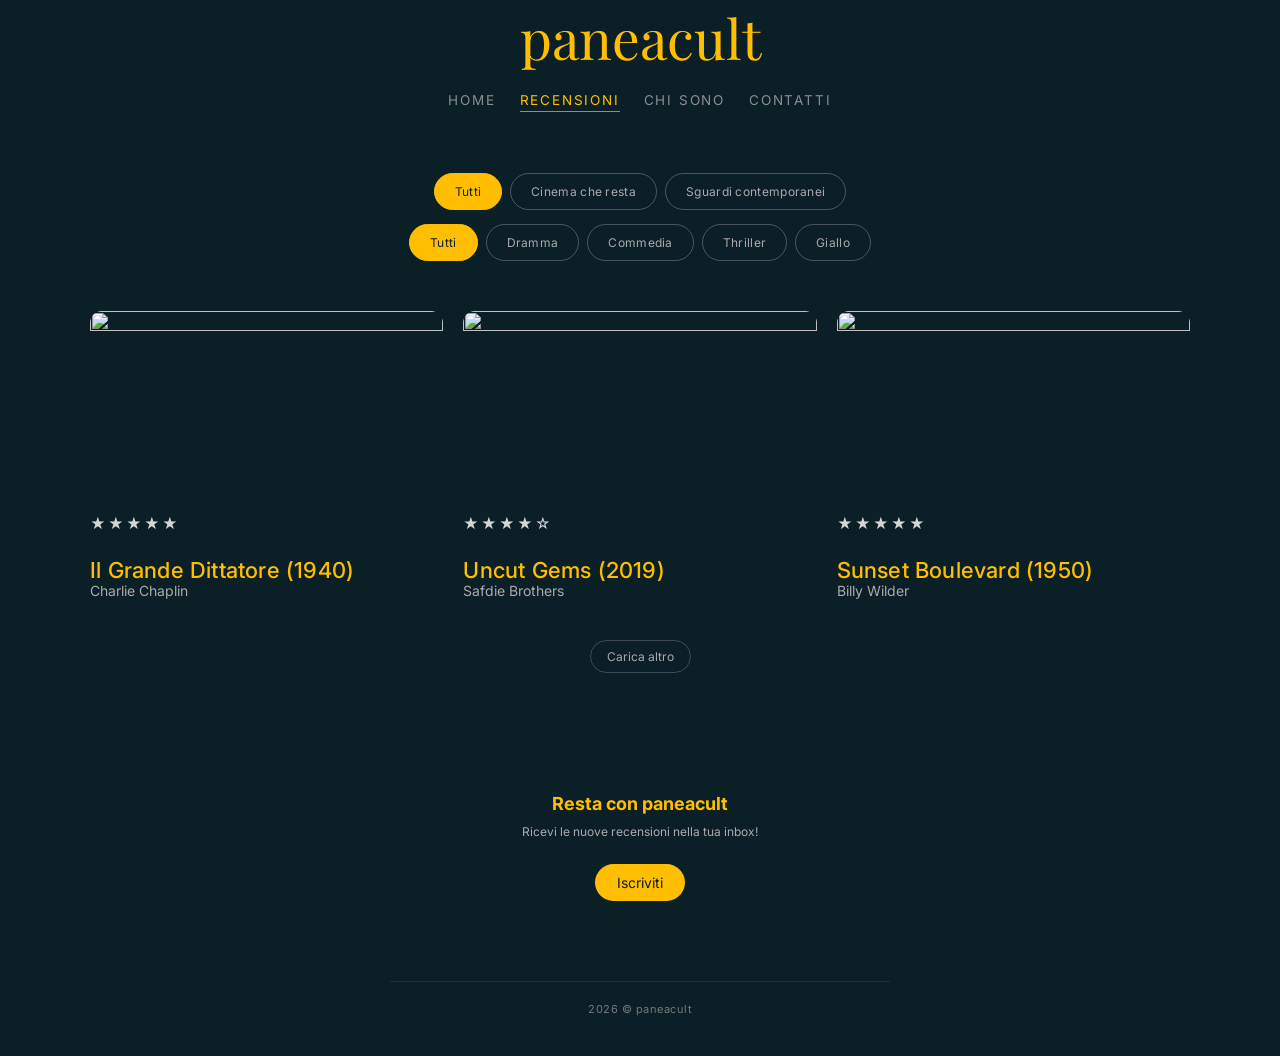
==== archivio.html @ aadb5243 "Refactor filter buttons in archivio.html" ====
<!DOCTYPE html>
<html lang="it">
<head>
<meta charset="UTF-8">
<meta name="viewport" content="width=device-width, initial-scale=1.0">

<title>paneacult</title>

<link rel="stylesheet" href="style.css">

<link rel="stylesheet" href="https://cdnjs.cloudflare.com/ajax/libs/font-awesome/6.5.0/css/all.min.css">
<link href="https://fonts.googleapis.com/css2?family=Playfair+Display:wght@400;600&family=Inter:wght@300;400&display=swap" rel="stylesheet">

</head>

<body class="home">
<header class="site-header">
  <a href="index.html" class="logo">paneacult</a>

  <nav class="menu">
    <a href="index.html">Home</a>
    <a href="archivio.html" class="active">Recensioni</a>
    <a href="featured.html">Chi sono</a>
    <a href="contatti.html">Contatti</a>
  </nav>
</header>

<!-- FILTRI -->
<div class="filtri">

  <!-- CATEGORIA -->
  <div class="filtri-buttons">
<button class="filtro filtro-categoria attivo" data-filter="tutti">Tutti</button>
<button class="filtro filtro-categoria" data-filter="cinema-che-resta">Cinema che resta</button>
<button class="filtro filtro-categoria" data-filter="sguardi-contemporanei">Sguardi contemporanei</button>
  </div>

  <!-- GENERE -->
  <div class="filtri-buttons">
<button class="filtro filtro-genere attivo" data-genere="tutti">Tutti</button>
<button class="filtro filtro-genere" data-genere="dramma">Dramma</button>
<button class="filtro filtro-genere" data-genere="commedia">Commedia</button>
<button class="filtro filtro-genere" data-genere="thriller">Thriller</button>
<button class="filtro filtro-genere" data-genere="giallo">Giallo</button>
  </div>

</div>

<!-- GRID -->
<section class="section">
  <div class="archivio-grid">

    <!-- IL GRANDE DITTATORE -->
    <a href="dittatore.html"
       class="card"
       data-categoria="cinema-che-resta"
       data-genere="commedia dramma">

      <img src="img/dittatore.png">

      <div class="rating">★★★★★</div>

      <div class="card-info">
        <h3>Il Grande Dittatore (1940)</h3>
        <p>Charlie Chaplin</p>
      </div>

    </a>

    <!-- UNCUT GEMS -->
    <a href="uncut.html"
       class="card"
       data-categoria="sguardi-contemporanei"
       data-genere="dramma thriller">

      <img src="img/uncut.png">

      <div class="rating">★★★★☆</div>

      <div class="card-info">
        <h3>Uncut Gems (2019)</h3>
        <p>Safdie Brothers</p>
      </div>

    </a>

    <!-- SUNSET BOULEVARD -->
    <a href="tramonto.html"
       class="card"
       data-categoria="cinema-che-resta"
       data-genere="dramma giallo">

      <img src="img/viale-del-tramonto.jpg">

      <div class="rating">★★★★★</div>

      <div class="card-info">
        <h3>Sunset Boulevard (1950)</h3>
        <p>Billy Wilder</p>
      </div>

    </a>

  </div>
</section>

<div class="load-more">
  <button id="loadMoreBtn">Carica altro</button>
</div>

<div class="container">
  <section class="newsletter">
    <div class="newsletter-inner">
      <h2>Resta con paneacult</h2>
      <p>Ricevi le nuove recensioni nella tua inbox!</p>
      <a href="#" class="newsletter-btn">Iscriviti</a>
    </div>
  </section>
</div>

<footer>
  2026 © paneacult
</footer>

<script src="script.js"></script>

</body>
</html>
---- style.css ----
html {
overflow-y: scroll;
}

/* ===== RESET ===== */

*,
*::before,
*::after {
  box-sizing: border-box;
  margin: 0;
  padding: 0;
}

/* Migliora rendering base */
html {
  -webkit-font-smoothing: antialiased;
  -moz-osx-font-smoothing: grayscale;
}

/* Evita comportamenti strani delle immagini */
img {
  max-width: 100%;
  display: block;
}

/* Rimuove stile liste */
ul, ol {
  list-style: none;
}

/* Rimuove stile bottoni */
button {
  background: none;
  border: none;
  font: inherit;
  cursor: pointer;
}


/* ===== VAR ===== */
:root {
--bg: #0b1f26;
--gold: #ffbf00;
--text: #eaeaea;
--muted: #aaa;
}

/* ===== BASE ===== */
body {
font-family: 'Inter', sans-serif;
background: var(--bg);
color: var(--text);
}

/* ===== LINK ===== */
a {
text-decoration: none;
color: var(--text);
}
a:hover {
color: var(--gold);
}

/* ===== HEADER ===== */

.site-header {
position: relative;
z-index: 10;
padding-bottom: 15px;
}

.menu {
flex-wrap: wrap;
}

.logo {
font-family: 'Playfair Display', serif;
font-size: 55px;
color: var(--gold);
display: block;
text-align: center;
margin: 0 auto 18px;
}

.menu {
display: flex;
justify-content: center;
gap: 24px;
margin-bottom: 20px;
}

.menu a {
font-size: 12px;
letter-spacing: 1.5px;
color: var(--muted);
text-transform: uppercase;
position: relative;
opacity: 0.8;
}

.menu a.active {
color: var(--gold);
opacity: 1;
}

.menu a.active::after {
content: "";
position: absolute;
height: 1px;
width: 100%;
background: var(--gold);
bottom: -4px;
left: 0;
opacity: 0.7;
}
.menu a:hover {
color: var(--gold);
}

.menu a:hover::after {
content: "";
position: absolute;
height: 1px;
width: 100%;
background: var(--gold);
bottom: -4px;
left: 0;
opacity: 0.7;
}

.menu a::after {
content: "";
position: absolute;
height: 1px;
width: 0;
background: var(--gold);
bottom: -4px;
left: 0;
transition: 0.3s;
}

.social {
display: flex;
justify-content: center;
gap: 16px;
margin: 15px 0;
}
.social a:hover {
color: var(--gold);
transform: translateY(-2px);
}
.section {
  margin-top: 40px;
  margin-bottom: 40px;
}

.hero {
position: relative;
text-align: center;
margin: 40px auto 30px;
max-width: 600px;
margin-bottom: 40px;
z-index: 1;
}

.hero h1 {
position: relative;
z-index: 2;
font-size: clamp(20px, 4vw, 26px);
line-height: 1.6;
letter-spacing: 0.3px;
font-weight: 300;
}
.hero::before {
content: "";
position: absolute;
width: 320px;
height: 320px;
border-radius: 50%;
background: radial-gradient(
circle,
rgba(255,191,0,0.12) 0%,
transparent 70%
);
top: 50%;
left: 50%;
transform: translate(-50%, -50%);
z-index: 0;
}
/* ===== GRID ===== */
.grid {
display: grid;
gap: 40px;
margin-top: 20px;
}

/* ===== FILTRI ===== */
.filtri {
display: flex;
flex-direction: column;
align-items: center;
gap: 14px;
margin: 30px 0;
}

.filtri-buttons {
display: flex;
flex-wrap: wrap;
gap: 8px;
justify-content: center;
max-width: 600px;
}

.filtro {
padding: 9px 18px;
font-size: 12px;
border-radius: 999px;
background: transparent;
color: #aaa;
border: 1px solid rgba(255,255,255,0.25);
transition: all 0.2s ease;
letter-spacing: 0.3px;
}

.filtro.attivo {
background: var(--gold);
color: #0b1f26;
border-color: var(--gold);
}

.filtro:not(.attivo):hover {
border-color: var(--gold);
color: var(--gold);
background: rgba(255,191,0,0.1);
}

/* ===== CARD ===== */
.card {
overflow: hidden;
display: flex;
flex-direction: column;
}
.card img {
display: block;
}

/* hover */

.card:hover img {
transform: scale(1.03);
}

.card:hover .card-info h3 {
opacity: 0.85;
transform: translateY(-2px);
transition: 0.2s ease;
}

.card:hover p {
color: #ccc;
}

/* ===== CARD TEXT ===== */
.card-info {
text-align: left;
margin-top: 6px;
font-size: 18px;
}

.card-info p {
font-size: 12px;
color: #aaa;
line-height: 1.2;
}

/* TITOLI FILM */
.card-info h3 {
color: var(--gold) !important;
font-size: 16px;
font-weight: 500;
letter-spacing: 0.2px;
transition: 0.2s ease;
}

/* ===== LAYOUT ===== */
.container {
max-width: 1100px;
margin: 0 auto;
padding: 0 20px;
}

.home-grid {
display: grid;
grid-template-columns: 1fr;
gap: 60px;
}

.archivio-grid {
display: grid;
gap: 20px;
max-width: 1100px;
margin: 0 auto;
margin-top: 50px;
grid-template-columns: 1fr;
}

.archivio-grid h3 {
font-weight: 500;
color: var(--gold);
margin-top: 10px;
}

.archivio-grid p {
font-size: 14px;
color: #aaa;
}
.archivio-grid .card img {
width: 100%;
aspect-ratio: 1 / 1;
object-fit: cover;
border-radius: 10px;
}
.archivio-grid .rating {
margin-top: 4px;
margin-bottom: 2px;
}

.archivio-grid .card-info {
margin-top: 2px;
}

.contact-container::before {
content: "";
display: block;
width: 40px;
height: 1px;
background: var(--gold);
margin: 0 auto 20px;
opacity: 0.6;
}


.contact-intro {
font-family: 'Playfair Display', serif;
font-size: 22px;
color: var(--gold);
margin-bottom: 10px;
letter-spacing: 0.5px;
}

.contact-sub {
font-size: 18px;
color: #aaa;
margin-bottom: 20px;
}

.contact-email {
display: inline-block;
margin: 25px 0;
font-size: 16px;
color: var(--gold);
border-bottom: 1px solid rgba(255,191,0,0.4);
padding-bottom: 2px;
transition: 0.2s ease;
}

.contact-email:hover {
border-color: var(--gold);
}

.contact-mail::after {
content: "";
position: absolute;
left: 0;
bottom: -2px;
width: 0;
height: 1px;
background: var(--gold);
transition: width 0.3s ease;
}

.contact-mail:hover::after {
width: 100%;
}

.contact-extra {
margin-top: 20px;
font-size: 18px;
color: #777;
}
.contact-extra a {
color: var(--gold);
text-decoration: none;
border-bottom: 1px solid rgba(255,191,0,0.3);
transition: 0.2s ease;
}

.contact-extra a:hover {
border-color: var(--gold);
}
.contact-container {
margin: 160px auto 60px;
text-align: center;
}

/* ===== NEWSLETTER ===== */

.newsletter {
margin: 100px auto 80px;
padding: 0 20px;
text-align: center;
}

.newsletter-inner {
max-width: 420px;
margin: 0 auto;
display: flex;
flex-direction: column;
align-items: center;
}

.newsletter h2 {
color: var(--gold);
font-size: 18px;
margin-bottom: 10px;
}

.newsletter p {
font-size: 12px;
color: #aaa;
margin-bottom: 25px;
}

.newsletter-btn {
display: inline-block;
padding: 10px 22px;
border-radius: 24px;
background: var(--gold);
color: #0b1f26;
font-size: 14px;
}

/* link archivio */
.newsletter-link {
margin-top: 20px;
}

.newsletter-link a {
font-size: 13px;
color: #aaa;
}

.newsletter-link a:hover {
color: var(--gold);
}

footer {
margin: 60px auto 30px;
padding: 20px 20px 10px;
text-align: center;
font-size: 11px;
color: #777;
letter-spacing: 0.5px;
border-top: 1px solid rgba(255,255,255,0.08);
max-width: 500px;
}

.review-hero {
position: relative;
height: 300px;
overflow: hidden;
border-radius: 16px;
}

.review-hero img {
position: absolute;
width: 100%;
height: 100%;
object-fit: cover;
}

.review-container {
max-width: 1100px;
margin: 30px auto 0;
padding: 0 20px;
}

.review-container h1 {
font-family: 'Playfair Display', serif;
font-size: 28px;
color: var(--gold);
}

.review-container p {
  margin-bottom: 16px;
}
.review-container .back-archivio {
  text-align: center;
}

.meta {
  margin-top: 6px;
  margin-bottom: 4px;
  font-size: 14px; 
  color: #aaa;
}

.genere {
  margin-bottom: 10px;
 font-size: 13px; 
  font-size: 11px;
  border-radius: 999px;
  border: 1px solid rgba(255,255,255,0.2);
  color: #777;
  transition: 0.2s;
  padding: 9px 18px;
}

.genere.attivo {
  background: var(--gold);
  color: #0b1f26;
  border-color: var(--gold);
}

.genere:not(.attivo):hover {
  color: var(--gold);
  border-color: var(--gold);
}
.review-text {
max-width: 650px;
  font-size: 17px;
  line-height: 1.9;
  color: #ddd;
  }

.review-text p {
margin-bottom: 20px;
}

/* ===== HOME CINEMATICA ===== */

.home-grid .card img {
border-radius: 6px
}

.home .card img {
width: 100%;
aspect-ratio: 16 / 9;
object-fit: cover;
border-radius: 12px;
display: block;
transition: transform 0.3s ease;
}
.home .card-info {
margin-top: 12px;
}

.home .card-info h3 {
font-size: 22px;
}

.home .card-info p {
font-size: 14px;
}

.rating {
font-size: 14px;
letter-spacing: 2px;
  margin-top: 20px;
  margin-bottom: 16px;
  opacity: 0.9;
}

.firma-review {
  margin-top: 10px;
}

.back-archivio {
  text-align: center;
  margin: 25px 0 10px;
}

.back-archivio a {
  display: inline-block;
  font-size: 13px;
  color: #888;
  border-bottom: 1px solid rgba(255,255,255,0.2);
  padding-bottom: 2px;
}

.back-archivio a:hover {
color: var(--gold);
border-color: var(--gold);
}

.about {
  max-width: 1000px;
  margin: 80px auto;
  padding: 0 20px;
  align-items: center;
  gap: 60px;
}
.about-grid {
  display: grid;
  grid-template-columns: 220px 1fr;
  gap: 60px;
  max-width: 800px;
  margin: 60px auto 0;
  align-items: center;
}
.about img {
width: 100%;
max-width: 200px;
display: block;
margin: 30px auto;
border-radius: 12px;
}
  
.about-hero img {
width: 100%;
display: block;
filter: grayscale(100%); 
max-width: 220px;
aspect-ratio: 1 / 1;  
object-fit: cover;
border-radius: 50%;
margin: 0 auto;
box-shadow:
0 0 25px rgba(255,191,0,0.18),
0 0 60px rgba(255,191,0,0.08);
transition: 0.3s ease;
object-position: center top;
}
.about-hero img:hover {
filter: grayscale(0%);
box-shadow:
0 0 30px rgba(255,191,0,0.25),
0 0 80px rgba(255,191,0,0.1);
}
  
.about-container {
padding: 0 20px;
line-height: 1.9;
font-size: 16px;
margin-top: 10px;
margin-bottom: 0;
margin: 20px auto 0;
text-align: left;
max-width: 440px;
}

.about-container p {
font-size: 14px;
line-height: 1.6;
color: #aaa;
margin-bottom: 10px;
}

  
.about-container .intro {
  color: var(--gold);
  font-size: 18px;
  line-height: 1.4;
  margin-bottom: 16px;
}

/* nome */
.about-container .firma {
color: #fff;
}

.about-container .line {
  display: inline-block;
  margin-top: 4px;
}

.about-container p:last-of-type {
margin-bottom: 4px;
}
.about-grid {
display: grid;
align-items: center;
margin: 60px auto 0;
grid-template-columns: 220px 1fr;
gap: 60px;
max-width: 800px;
align-items: start;
}

.firma-manifesto {
margin: 100px auto 0;
max-width: 600px;
margin-top: 20px !important;
}

/* FIRMA centrata */
.firma-img {
display: block;
filter: brightness(0) invert(1);
width: 200px;
transform: rotate(-1deg);
margin: 6px auto 0;
margin-top: 0 !important;
  opacity: 0.8;
}

.firma-manifesto p {
font-family: 'Playfair Display', serif;
font-size: 20px;
line-height: 1.6;
margin-bottom: 20px;
}

/* firma */
.firma-manifesto span {
display: block;
font-size: 14px;
color: var(--gold);
opacity: 0.8;
letter-spacing: 1px;
}
.social-icon img {
width: 18px;
opacity: 0.8;
transition: 0.2s;
}

.social-icon img:hover {
opacity: 1;
}
.end-link {
text-align: center;
margin: 60px 0 20px;
}

.end-link a {
font-size: 13px;
color: #aaa;
border-bottom: 1px solid rgba(255,255,255,0.2);
transition: 0.2s ease;
}

.end-link a:hover {
color: var(--gold);
border-color: var(--gold);
}
/* stato iniziale nascosto */
.card.hidden {
opacity: 0;
transform: translateY(20px);
}

/* animazione quando appare */
.card.show {
opacity: 1;
transform: translateY(0);
transition: opacity 0.5s ease, transform 0.5s ease;
}
.load-more {
text-align: center;
margin: 40px 0 10px;
}

#loadMoreBtn {
background: transparent;
border: 1px solid rgba(255,255,255,0.2);
color: #aaa;
padding: 8px 16px;
font-size: 12px;
border-radius: 20px;
transition: 0.2s ease;
}

#loadMoreBtn:hover {
border-color: var(--gold);
color: var(--gold);
}

.watch {
  margin-bottom: 20px;
  font-size: 15px;
}

.watch a {
  display: inline-block;
  margin-left: 6px;
  padding: 4px 10px;
  border-radius: 12px;
  background: rgba(255,191,0,0.15);
  color: var(--gold);
  font-size: 13px;
}

/* ===== MOBILE ===== */
@media (max-width: 599px) {

/* HOME → cinematica */
.menu {
flex-wrap: wrap;
gap: 10px;
}

.menu a {
font-size: 10px;
letter-spacing: 0.8px;
white-space: nowrap;
}
.break-desktop {
  display: inline;
  }
  
.hero {
margin: 20px auto 30px;
padding: 0 24px;
}
.hero h1 {
font-size: 16px;
line-height: 1.6;
max-width: 95%;
margin: 0 auto;
}

.home-grid {
grid-template-columns: 1fr;
gap: 50px;
padding: 0 16px;
}
.archivio-grid {
padding: 0 14px;
gap: 18px;
}
.home .card {
padding-bottom: 10px;
border-bottom: 1px solid rgba(255,255,255,0.05);
}

.home .card img {
width: 100%;
height: 200px;
object-fit: cover;
border-radius: 14px;
}
.home .card-info {
margin-top: 10px;
}

.home .card-info h3 {
font-size: 20px;
line-height: 1.3;
}

.home .card-info p {
font-size: 13px;
opacity: 0.8;
}
.card-info {
margin-top: 12px;
}

.archivio-grid .card-info h3 {
font-size: 14px;
line-height: 1.3;
}

.archivio-grid .card-info p {
font-size: 11px;
}

.rating {
font-size: 13px;
letter-spacing: 1.5px;
margin-top: 6px;
margin-bottom: 4px;
}

.archivio-grid .rating {
font-size: 11px;
letter-spacing: 1px;
}
/* ARCHIVIO → griglia */
.archivio-grid {
grid-template-columns: repeat(2, 1fr);
gap: 20px;
}

.archivio-grid .card img {
aspect-ratio: 1 / 1;
object-fit: cover;
border-radius: 10px;
}

/* FILTRI */
.filtro {
padding: 4px 9px;
font-size: 10.5px;
border-radius: 999px;
}

.filtri-group {
align-items: center;
}
.newsletter {
margin-bottom: 70px;
margin-top: 80px;
margin: 120px auto 60px !important;
padding: 0 20px;
text-align: center;
}
.newsletter h2 {
font-size: 20px; 
}

.newsletter p {
font-size: 13px;
}

.newsletter-btn {
font-size: 13px;
padding: 8px 18px; 
}
.logo {
font-size: 36px;  
margin-bottom: 12px;
}
.about-grid {
grid-template-columns: 1fr;
gap: 20px;
}

.about-hero img {
max-width: 260px;
margin: 0 auto;
}

.about-container {
  max-width: 320px;
  margin: 20px auto 0;
  text-align: left;
}

.about-container p {
  font-size: 14px;
  line-height: 1.6;
  margin-bottom: 10px;
}

.about-container .intro {
  font-size: 14px;
  color: var(--gold);
  line-height: 1.4;
  margin-bottom: 16px;
}
  
/* firma più vicina */
.firma-img {
  width: 140px;
  margin-top: 12px;
}
.contact-container {
font-size: 15px; 
max-width: 320px;
margin: 60px auto 40px;
text-align: center;
}
.contact-intro {
font-size: 18px;
line-height: 1.4;
}
.about-intro .line {
display: inline-block;
margin-top: 4px;
}

.about-intro p {
color: var(--gold);  
}

.contact-sub {
font-size: 16px;
}

.contact-email {
font-size: 14px;
}

.contact-extra {
font-size: 15px;
}
.social {
display: flex;
justify-content: center;
gap: 16px;
margin-top: 16px;
}

.contact-extra {
text-align: center;
}
.contact-container::before {
margin: 0 auto 10px;
}
}

/* ===== TABLET ===== */
@media (min-width: 600px) and (max-width: 899px) {

.archivio-grid {
grid-template-columns: repeat(2, 1fr);
}

}

/* ===== DESKTOP ===== */
@media (min-width: 900px) {

.break-desktop {
    display: block;
}
.menu a {
font-size: 13.5px;   
letter-spacing: 1.8px;
}
.about-container {
max-width: 520px;
}
.filtro {
font-size: 12px;   
padding: 10px 20px;
}
  
.archivio-grid {
grid-template-columns: repeat(3, 1fr);
}

/* HOME → cinematica */
.home-grid {
grid-template-columns: 1fr;
max-width: 900px;
margin: 0 auto;
}

.home .card img {
aspect-ratio: 16 / 9;
}

.card-info h3 {
font-size: 26px;
}

.card-info p {
font-size: 15px;
}

.rating {
font-size: 15px;
}
.site-header {
display: flex;
flex-direction: column;
align-items: center;
}
.newsletter {
  margin-top: 120px;
  }
}
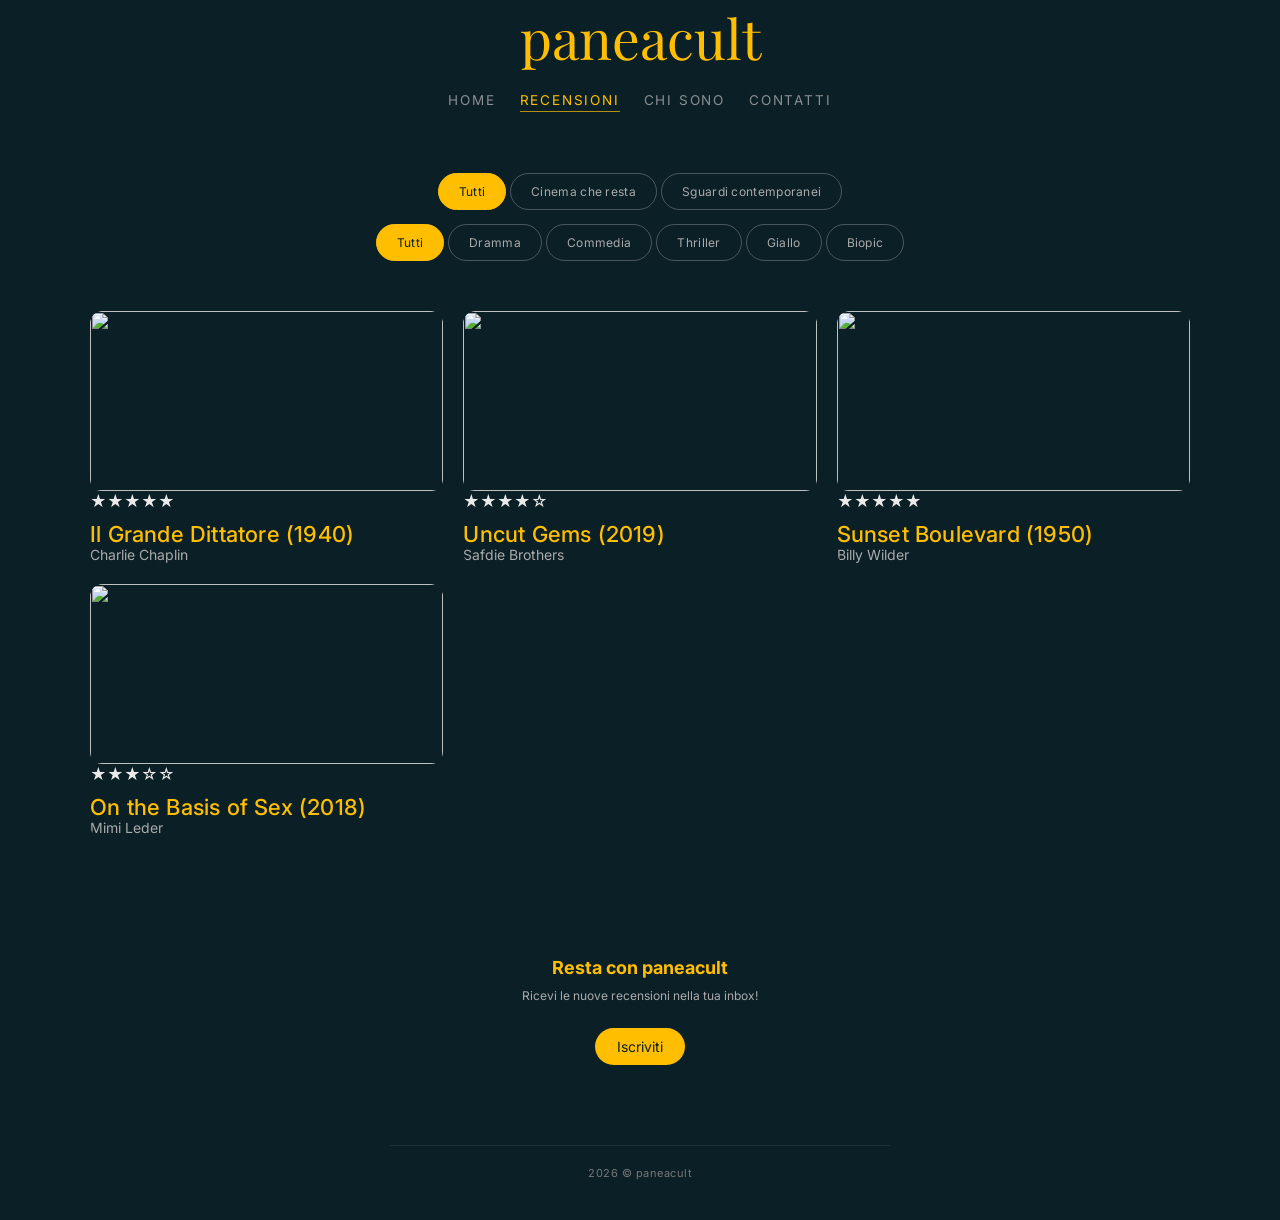
==== commit e849f9da: "Rename 'rating' class to 'review-rating' in archivio.html" ====
--- a/archivio.html
+++ b/archivio.html
@@ -28,28 +28,33 @@
 <!-- FILTRI -->
 <div class="filtri">
 
-  <!-- CATEGORIA -->
-  <div class="filtri-buttons">
-<button class="filtro filtro-categoria attivo" data-filter="tutti">Tutti</button>
-<button class="filtro filtro-categoria" data-filter="cinema-che-resta">Cinema che resta</button>
-<button class="filtro filtro-categoria" data-filter="sguardi-contemporanei">Sguardi contemporanei</button>
+  <!-- CATEGORIE -->
+  <div class="filtri-row categorie">
+    <button class="filtro attivo" data-filter="tutti">Tutti</button>
+    <button class="filtro" data-filter="cinema">Cinema che resta</button>
+    <button class="filtro" data-filter="sguardi">Sguardi contemporanei</button>
   </div>
 
-  <!-- GENERE -->
-  <div class="filtri-buttons">
-<button class="filtro filtro-genere attivo" data-genere="tutti">Tutti</button>
-<button class="filtro filtro-genere" data-genere="dramma">Dramma</button>
-<button class="filtro filtro-genere" data-genere="commedia">Commedia</button>
-<button class="filtro filtro-genere" data-genere="thriller">Thriller</button>
-<button class="filtro filtro-genere" data-genere="giallo">Giallo</button>
+  <!-- GENERI -->
+  <div class="filtri-row generi">
+    <button class="filtro attivo" data-genere="tutti">Tutti</button>
+    <button class="filtro" data-genere="dramma">Dramma</button>
+    <button class="filtro" data-genere="commedia">Commedia</button>
+    <button class="filtro" data-genere="thriller">Thriller</button>
+    <button class="filtro" data-genere="giallo">Giallo</button>
+    <button class="filtro" data-genere="biopic">Biopic</button>
   </div>
 
 </div>
 
 <!-- GRID -->
 <section class="section">
+
+  <div id="emptyState" class="empty-state">
+    Nessun film trovato <span class="star">★</span>
+  </div>
+
   <div class="archivio-grid">
-
     <!-- IL GRANDE DITTATORE -->
     <a href="dittatore.html"
        class="card"
@@ -58,7 +63,7 @@
 
       <img src="img/dittatore.png">
 
-      <div class="rating">★★★★★</div>
+      <div class="review-rating">★★★★★</div>
 
       <div class="card-info">
         <h3>Il Grande Dittatore (1940)</h3>
@@ -75,7 +80,7 @@
 
       <img src="img/uncut.png">
 
-      <div class="rating">★★★★☆</div>
+      <div class="review-rating">★★★★☆</div>
 
       <div class="card-info">
         <h3>Uncut Gems (2019)</h3>
@@ -92,13 +97,30 @@
 
       <img src="img/viale-del-tramonto.jpg">
 
-      <div class="rating">★★★★★</div>
+      <div class="review-rating">★★★★★</div>
 
       <div class="card-info">
         <h3>Sunset Boulevard (1950)</h3>
         <p>Billy Wilder</p>
       </div>
 
+      
+    <a href="sex.html"
+       class="card"
+       data-categoria="sguardi-contemporanei"
+       data-genere="dramma biopic">
+
+      <img src="img/sex.jpg">
+
+      <div class="review-rating">★★★☆☆</div>
+
+      <div class="card-info">
+        <h3>On the Basis of Sex (2018)</h3>
+        <p>Mimi Leder</p>
+      </div>
+
+      
+    </a>
     </a>
 
   </div>
--- a/style.css
+++ b/style.css
@@ -104,13 +104,48 @@
 opacity: 1;
 }
 
+.empty-state {
+  display: none;
+  text-align: center;
+  margin: 120px auto 80px;
+  padding: 0 20px;
+  font-family: 'Playfair Display', serif;
+  font-size: 18px;
+  line-height: 1.6;
+  color: #ddd;
+  letter-spacing: 0.3px;
+  opacity: 0;
+  filter: blur(6px);
+  transform: translateY(10px);
+  transition: 
+    opacity 0.6s ease,
+    filter 0.6s ease,
+    transform 0.6s ease;
+}
+
+/* quando appare */
+.empty-state.show {
+  opacity: 1;
+  filter: blur(0);
+  transform: translateY(0);
+}
+
+/* stellina */
+.empty-state .star {
+  color: var(--gold);
+  margin-left: 8px;
+  text-shadow:
+    0 0 6px rgba(255,191,0,0.4),
+    0 0 14px rgba(255,191,0,0.25);
+}
+
 .menu a.active::after {
 content: "";
 position: absolute;
 height: 1px;
 width: 100%;
 background: var(--gold);
-bottom: -4px;
+bottom: -4px
 left: 0;
 opacity: 0.7;
 }
@@ -155,6 +190,21 @@
   margin-bottom: 40px;
 }
 
+.genre-bar {
+  border: none;
+  padding: 0;
+  margin: 16px 0 28px;
+  font-size: 13px;
+  text-transform: uppercase;
+  letter-spacing: 1px;
+  color: #888;
+  opacity: 0.7;
+}
+
+.genre-bar::before {
+  content: "Genere — ";
+  color: #555;
+}
 .hero {
 position: relative;
 text-align: center;
@@ -172,12 +222,14 @@
 letter-spacing: 0.3px;
 font-weight: 300;
 }
-.hero::before {
-content: "";
+
+.hero::before 
+{content: "";
 position: absolute;
 width: 320px;
 height: 320px;
 border-radius: 50%;
+pointer-events: none;
 background: radial-gradient(
 circle,
 rgba(255,191,0,0.12) 0%,
@@ -188,6 +240,7 @@
 transform: translate(-50%, -50%);
 z-index: 0;
 }
+
 /* ===== GRID ===== */
 .grid {
 display: grid;
@@ -202,6 +255,8 @@
 align-items: center;
 gap: 14px;
 margin: 30px 0;
+  position: relative;
+  z-index: 2;
 }
 
 .filtri-buttons {
@@ -237,12 +292,41 @@
 
 /* ===== CARD ===== */
 .card {
-overflow: hidden;
-display: flex;
-flex-direction: column;
-}
+  position: relative;
+  overflow: hidden;
+  border-radius: 12px;
+}
+
 .card img {
-display: block;
+  width: 100%;
+  height: 180px;
+  object-fit: cover;
+  display: block;
+}
+
+.card::after {
+  content: "";
+  position: absolute;
+  inset: 0;
+  background: linear-gradient(
+    to top,
+    rgba(0,0,0,0.7),
+    rgba(0,0,0,0.1)
+  );
+  z-index: 1; /* 🔥 fondamentale */
+}
+/* quando sparisce */
+.card.hide {
+  opacity: 0;
+  transform: translateY(10px);
+  pointer-events: none;
+  display: none;
+}
+
+/* quando appare */
+.card.show {
+  opacity: 1;
+  transform: translateY(0);
 }
 
 /* hover */
@@ -263,9 +347,11 @@
 
 /* ===== CARD TEXT ===== */
 .card-info {
-text-align: left;
-margin-top: 6px;
-font-size: 18px;
+  position: absolute;
+  bottom: 12px;
+  left: 12px;
+  z-index: 2;
+  color: white;
 }
 
 .card-info p {
@@ -282,7 +368,6 @@
 letter-spacing: 0.2px;
 transition: 0.2s ease;
 }
-
 /* ===== LAYOUT ===== */
 .container {
 max-width: 1100px;
@@ -303,11 +388,12 @@
 margin: 0 auto;
 margin-top: 50px;
 grid-template-columns: 1fr;
+min-height: 300px;
 }
 
 .archivio-grid h3 {
 font-weight: 500;
-color: var(--gold);
+color: var(--gol);
 margin-top: 10px;
 }
 
@@ -315,19 +401,43 @@
 font-size: 14px;
 color: #aaa;
 }
+
+
+.archivio-grid .card {
+  position: relative;
+  display: block;
+}
+
+/* IMMAGINE QUADRATA */
+.archivio-grid .card img {
+  aspect-ratio: 1 / 1;
+  object-fit: cover;
+  border-radius: 10px;
+}
+
+/* TOGLI OVERLAY CINEMATICO */
+.archivio-grid .card::after {
+  display: none;
+}
+
+/* TESTO TORNA SOTTO */
+.archivio-grid .card-info {
+  position: static;
+  margin-top: 8px;
+}
+
+/* STELLINE SOPRA AL TESTO */
+.archivio-grid .rating {
+  position: static;
+  margin-top: 6px;
+  margin-bottom: 4px;
+}
+
 .archivio-grid .card img {
 width: 100%;
 aspect-ratio: 1 / 1;
 object-fit: cover;
 border-radius: 10px;
-}
-.archivio-grid .rating {
-margin-top: 4px;
-margin-bottom: 2px;
-}
-
-.archivio-grid .card-info {
-margin-top: 2px;
 }
 
 .contact-container::before {
@@ -467,23 +577,24 @@
 }
 
 .review-hero {
-position: relative;
-height: 300px;
-overflow: hidden;
-border-radius: 16px;
-}
-
+  position: relative;
+  height: 300px;
+  max-width: 900px;
+  margin: 0 auto;   /* 🔥 QUESTO CENTRA */
+  border-radius: 16px;
+  overflow: hidden;
+}
 .review-hero img {
-position: absolute;
-width: 100%;
-height: 100%;
-object-fit: cover;
+  width: 100%;
+  height: 100%;
+  object-fit: cover;
+  object-position: center;
 }
 
 .review-container {
-max-width: 1100px;
-margin: 30px auto 0;
-padding: 0 20px;
+  max-width: 900px; /* uguale alla barra */
+  margin: 0 auto;
+  padding: 0 24px;
 }
 
 .review-container h1 {
@@ -493,7 +604,7 @@
 }
 
 .review-container p {
-  margin-bottom: 16px;
+  margin-bottom: 18px;
 }
 .review-container .back-archivio {
   text-align: center;
@@ -552,9 +663,6 @@
 display: block;
 transition: transform 0.3s ease;
 }
-.home .card-info {
-margin-top: 12px;
-}
 
 .home .card-info h3 {
 font-size: 22px;
@@ -565,11 +673,12 @@
 }
 
 .rating {
-font-size: 14px;
-letter-spacing: 2px;
-  margin-top: 20px;
-  margin-bottom: 16px;
-  opacity: 0.9;
+  position: absolute;
+  bottom: 45px;
+  left: 16px;
+  z-index: 2;
+  color: #ffbf00;
+  font-size: 14px;
 }
 
 .firma-review {
@@ -814,6 +923,7 @@
 margin: 20px auto 30px;
 padding: 0 24px;
 }
+  
 .hero h1 {
 font-size: 16px;
 line-height: 1.6;
@@ -892,9 +1002,9 @@
 
 /* FILTRI */
 .filtro {
-padding: 4px 9px;
-font-size: 10.5px;
 border-radius: 999px;
+  padding: 5px 10px; /* più piccoli ma cliccabili */
+    font-size: 11px;
 }
 
 .filtri-group {
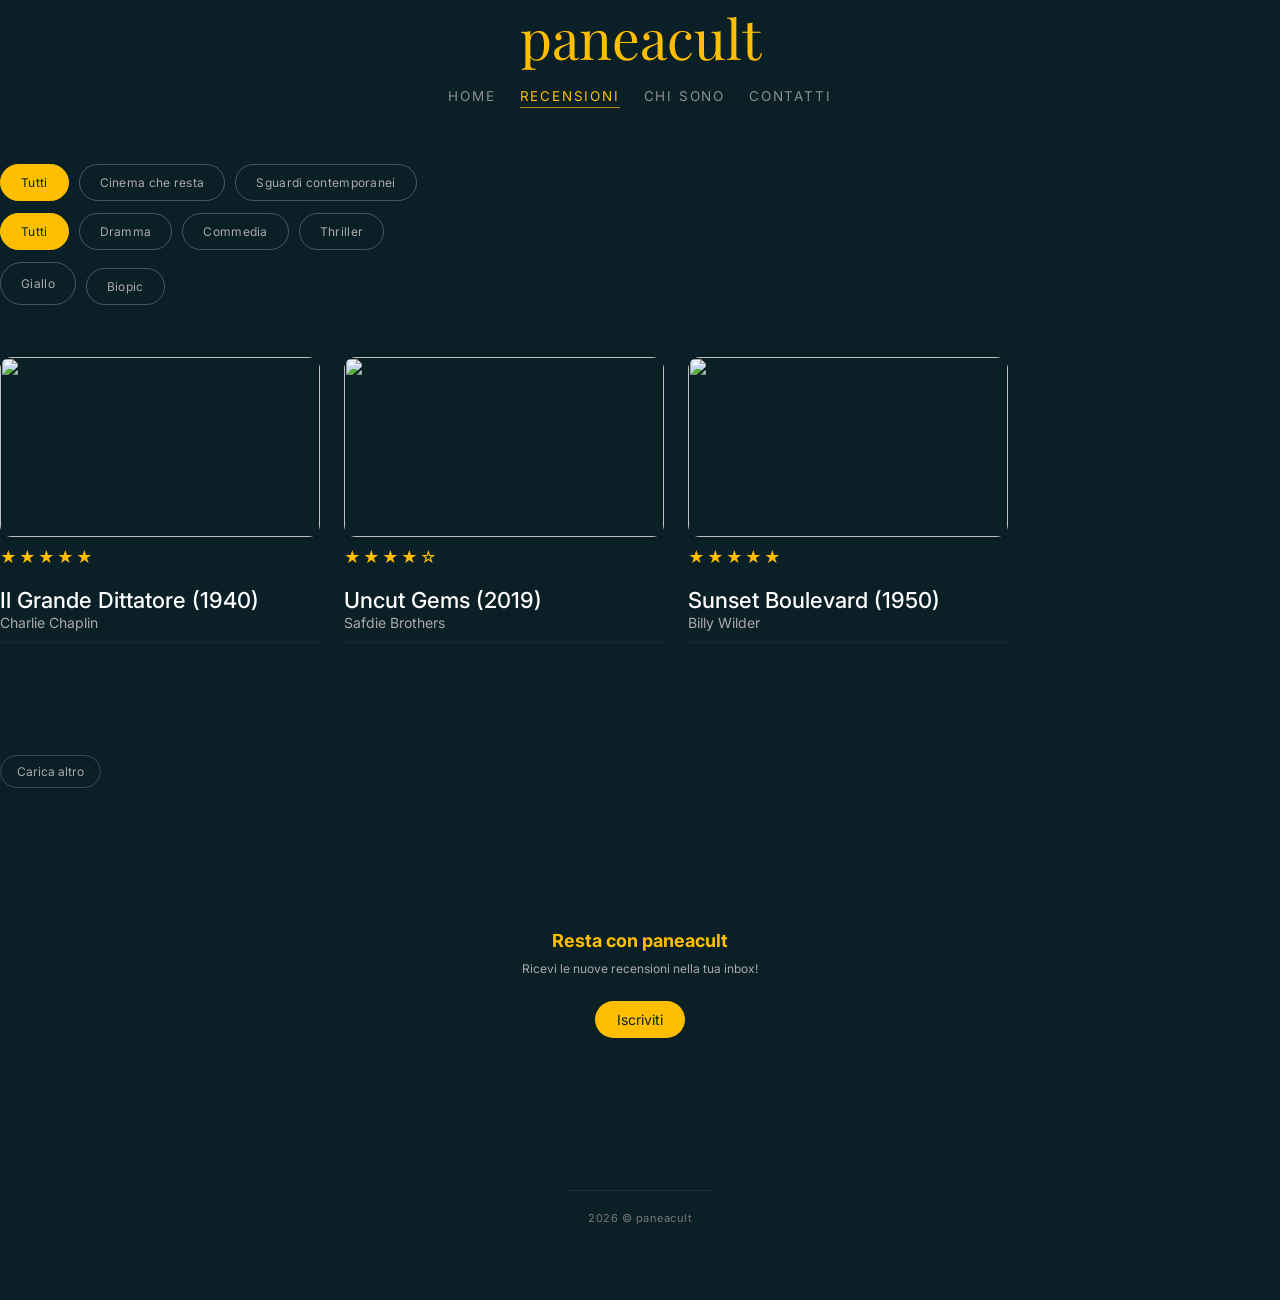
==== commit 33c5fb0f: "Refactor genre buttons in archivio.html" ====
--- a/archivio.html
+++ b/archivio.html
@@ -35,18 +35,19 @@
     <button class="filtro" data-filter="sguardi">Sguardi contemporanei</button>
   </div>
 
-  <!-- GENERI -->
-  <div class="filtri-row generi">
-    <button class="filtro attivo" data-genere="tutti">Tutti</button>
-    <button class="filtro" data-genere="dramma">Dramma</button>
-    <button class="filtro" data-genere="commedia">Commedia</button>
-    <button class="filtro" data-genere="thriller">Thriller</button>
-    <button class="filtro" data-genere="giallo">Giallo</button>
-    <button class="filtro" data-genere="biopic">Biopic</button>
-  </div>
-
+<!-- GENERI -->
+<div class="filtri-row generi">
+  <button class="filtro attivo" data-genere="tutti">Tutti</button>
+  <button class="filtro" data-genere="dramma">Dramma</button>
+  <button class="filtro" data-genere="commedia">Commedia</button>
+  <button class="filtro" data-genere="thriller">Thriller</button>
 </div>
 
+<div class="filtri-row generi">
+  <button class="filtro" data-genere="giallo">Giallo</button>
+  <button class="filtro" data-genere="biopic">Biopic</button>
+</div>
+  
 <!-- GRID -->
 <section class="section">
 
--- a/style.css
+++ b/style.css
@@ -58,6 +58,7 @@
 text-decoration: none;
 color: var(--text);
 }
+
 a:hover {
 color: var(--gold);
 }
@@ -81,6 +82,7 @@
 display: block;
 text-align: center;
 margin: 0 auto 18px;
+  margin-bottom: 14px;
 }
 
 .menu {
@@ -249,35 +251,68 @@
 }
 
 /* ===== FILTRI ===== */
+.filtri-row {
+  display: flex;
+  flex-wrap: wrap;
+  justify-content: center;
+  gap: 10px;
+}
+
+/* 🔥 QUESTO È IL TRUCCO */
+.filtri-row.generi {
+  max-width: 420px; /* controlla larghezza riga */
+}
+
+/* opzionale: spaziatura più elegante */
+
 .filtri {
-display: flex;
-flex-direction: column;
 align-items: center;
-gap: 14px;
-margin: 30px 0;
   position: relative;
   z-index: 2;
-}
-
-.filtri-buttons {
-display: flex;
-flex-wrap: wrap;
-gap: 8px;
-justify-content: center;
-max-width: 600px;
+  display: flex;
+  flex-direction: column;
+  align-items: center;
+  margin: 25px 0 35px;
+  gap: 12px;
+}
+
+/* tutte le righe (default mobile) */
+.filtri-row {
+  display: flex;
+  flex-wrap: wrap;
+  gap: 10px;
+  justify-content: center;
+}
+
+/* 🔥 SOLO l’ultima riga (Biopic) */
+.filtri-row:last-child {
+  justify-content: flex-start;
+  width: 100%;
+  max-width: 320px; /* stessa larghezza delle altre */
+  margin: 0 auto;   /* la centri come blocco */
+}
+
+.filtri-row.generi {
+  max-width: 420px; /* 🔥 forza la seconda riga pulita */
 }
 
 .filtro {
-padding: 9px 18px;
-font-size: 12px;
-border-radius: 999px;
-background: transparent;
-color: #aaa;
-border: 1px solid rgba(255,255,255,0.25);
-transition: all 0.2s ease;
 letter-spacing: 0.3px;
-}
-
+  padding: 8px 16px;
+  font-size: 12px;
+  border-radius: 999px;
+  background: transparent;
+  color: #aaa;
+  border: 1px solid rgba(255,255,255,0.25);
+  transition: all 0.2s ease;
+}
+
+.filtro[data-genere="biopic"] {
+  flex-basis: 100%; /* 🔥 va a capo */
+  max-width: fit-content;
+  margin-top: 6px;
+  margin-left: 0;
+}
 .filtro.attivo {
 background: var(--gold);
 color: #0b1f26;
@@ -294,7 +329,10 @@
 .card {
   position: relative;
   overflow: hidden;
-  border-radius: 12px;
+  margin: 0;
+  border-radius: 0; /* 🔥 via curve */
+  background: transparent;
+  box-shadow: none;
 }
 
 .card img {
@@ -302,9 +340,11 @@
   height: 180px;
   object-fit: cover;
   display: block;
+  border-radius: 12px;
 }
 
 .card::after {
+  display: none;
   content: "";
   position: absolute;
   inset: 0;
@@ -315,6 +355,7 @@
   );
   z-index: 1; /* 🔥 fondamentale */
 }
+
 /* quando sparisce */
 .card.hide {
   opacity: 0;
@@ -347,27 +388,30 @@
 
 /* ===== CARD TEXT ===== */
 .card-info {
-  position: absolute;
-  bottom: 12px;
+  position: static; 
+  bottom: 12px;   /* 🔥 invece di margin-bottom */
   left: 12px;
   z-index: 2;
   color: white;
-}
-
+  margin-top: 6px;
+  text-align: left;
+  padding-top: 0;
+}
+
+/* TITOLO */
+.card-info h3 {
+  margin: 0; /* 🔥 reset totale */
+  margin-bottom: 2px; /* attaccato al regista */
+  line-height: 1.2;
+}
+
+/* REGISTA */
 .card-info p {
-font-size: 12px;
-color: #aaa;
-line-height: 1.2;
-}
-
-/* TITOLI FILM */
-.card-info h3 {
-color: var(--gold) !important;
-font-size: 16px;
-font-weight: 500;
-letter-spacing: 0.2px;
-transition: 0.2s ease;
-}
+  margin: 0;
+  margin-top: 0; /* 🔥 niente stacco */
+  line-height: 1.2;
+}
+
 /* ===== LAYOUT ===== */
 .container {
 max-width: 1100px;
@@ -375,20 +419,15 @@
 padding: 0 20px;
 }
 
-.home-grid {
-display: grid;
-grid-template-columns: 1fr;
-gap: 60px;
-}
 
 .archivio-grid {
 display: grid;
-gap: 20px;
+gap: 24px;
+margin-top: 40px;
 max-width: 1100px;
 margin: 0 auto;
-margin-top: 50px;
-grid-template-columns: 1fr;
 min-height: 300px;
+grid-template-columns: repeat(2, 1fr);
 }
 
 .archivio-grid h3 {
@@ -650,7 +689,14 @@
 }
 
 /* ===== HOME CINEMATICA ===== */
-
+.home .card {
+  padding-bottom: 10px;
+  border-bottom: 1px solid rgba(255,255,255,0.05);
+  margin-bottom: 20px;
+}
+.home-grid {
+  gap: 40px;
+}
 .home-grid .card img {
 border-radius: 6px
 }
@@ -672,17 +718,27 @@
 font-size: 14px;
 }
 
-.rating {
-  position: absolute;
+.review-rating {
+  position: static;
   bottom: 45px;
   left: 16px;
   z-index: 2;
-  color: #ffbf00;
-  font-size: 14px;
+  color: var(--gold);
+  font-size: 16px;
+  margin: 10px 0 20px;
+  letter-spacing: 2px;
+}
+
+.rating {
+  margin-top: 6px;
+  margin-bottom: 4px; /* 🔥 meno spazio sotto */
+  display: block;
 }
 
 .firma-review {
   margin-top: 10px;
+  margin-bottom: 20px;
+  opacity: 0.7;
 }
 
 .back-archivio {
@@ -741,6 +797,7 @@
 transition: 0.3s ease;
 object-position: center top;
 }
+  
 .about-hero img:hover {
 filter: grayscale(0%);
 box-shadow:
@@ -787,6 +844,7 @@
 .about-container p:last-of-type {
 margin-bottom: 4px;
 }
+
 .about-grid {
 display: grid;
 align-items: center;
@@ -840,7 +898,10 @@
 }
 .end-link {
 text-align: center;
-margin: 60px 0 20px;
+margin: 60px 0 20px;  
+font-size: 18px;
+  letter-spacing: 1px;
+  color: #aaa;
 }
 
 .end-link a {
@@ -894,11 +955,16 @@
 .watch a {
   display: inline-block;
   margin-left: 6px;
-  padding: 4px 10px;
-  border-radius: 12px;
+  padding: 4px 12px;
+  border-radius: 14px;
   background: rgba(255,191,0,0.15);
-  color: var(--gold);
+  color: var(--gold) !important;
   font-size: 13px;
+  transition: 0.2s ease;
+}
+
+.watch a:hover {
+  background: rgba(255,191,0,0.25);
 }
 
 /* ===== MOBILE ===== */
@@ -931,15 +997,19 @@
 margin: 0 auto;
 }
 
+ 
 .home-grid {
 grid-template-columns: 1fr;
-gap: 50px;
 padding: 0 16px;
-}
+gap: 30px;
+}
+  
 .archivio-grid {
 padding: 0 14px;
 gap: 18px;
-}
+grid-template-columns: repeat(3, 1fr);
+}
+  
 .home .card {
 padding-bottom: 10px;
 border-bottom: 1px solid rgba(255,255,255,0.05);
@@ -950,7 +1020,9 @@
 height: 200px;
 object-fit: cover;
 border-radius: 14px;
-}
+  margin-bottom: 10px;
+}
+
 .home .card-info {
 margin-top: 10px;
 }
@@ -964,6 +1036,7 @@
 font-size: 13px;
 opacity: 0.8;
 }
+  
 .card-info {
 margin-top: 12px;
 }
@@ -978,9 +1051,9 @@
 }
 
 .rating {
-font-size: 13px;
 letter-spacing: 1.5px;
 margin-top: 6px;
+font-size: 15px;
 margin-bottom: 4px;
 }
 
@@ -1138,7 +1211,16 @@
 font-size: 12px;   
 padding: 10px 20px;
 }
-  
+
+  .filtri {
+    align-items: flex-start; /* 🔥 niente più centratura totale */
+  }
+
+  .filtri-row {
+    justify-content: flex-start; /* 🔥 allineati a sinistra */
+    max-width: 900px;
+    width: 100%;
+  }
 .archivio-grid {
 grid-template-columns: repeat(3, 1fr);
 }
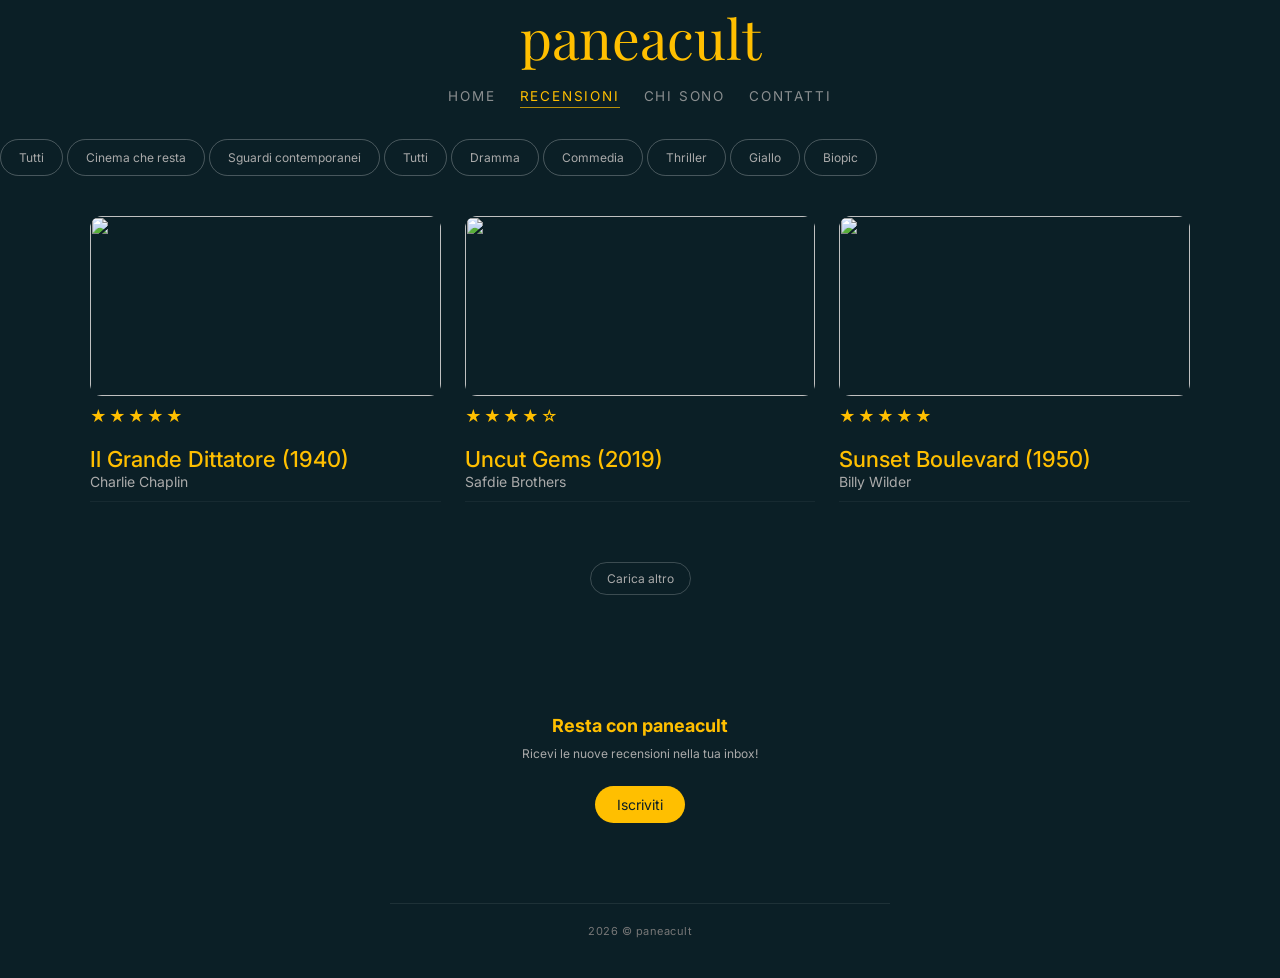
==== commit 21cd8739: "Refactor filter buttons in archivio.html" ====
--- a/archivio.html
+++ b/archivio.html
@@ -26,26 +26,21 @@
 </header>
 
 <!-- FILTRI -->
-<div class="filtri">
+<div class="filtri-grid">
 
-  <!-- CATEGORIE -->
-  <div class="filtri-row categorie">
-    <button class="filtro attivo" data-filter="tutti">Tutti</button>
-    <button class="filtro" data-filter="cinema">Cinema che resta</button>
-    <button class="filtro" data-filter="sguardi">Sguardi contemporanei</button>
-  </div>
+  <!-- riga 1 -->
+  <button class="filtro">Tutti</button>
+  <button class="filtro">Cinema che resta</button>
+  <button class="filtro">Sguardi contemporanei</button>
 
-<!-- GENERI -->
-<div class="filtri-row generi">
-  <button class="filtro attivo" data-genere="tutti">Tutti</button>
-  <button class="filtro" data-genere="dramma">Dramma</button>
-  <button class="filtro" data-genere="commedia">Commedia</button>
-  <button class="filtro" data-genere="thriller">Thriller</button>
-</div>
+  <!-- riga 2 -->
+  <button class="filtro">Tutti</button>
+  <button class="filtro">Dramma</button>
+  <button class="filtro">Commedia</button>
+  <button class="filtro">Thriller</button>
+  <button class="filtro">Giallo</button>
+  <button class="filtro">Biopic</button>
 
-<div class="filtri-row generi">
-  <button class="filtro" data-genere="giallo">Giallo</button>
-  <button class="filtro" data-genere="biopic">Biopic</button>
 </div>
   
 <!-- GRID -->
--- a/style.css
+++ b/style.css
@@ -251,78 +251,63 @@
 }
 
 /* ===== FILTRI ===== */
+
+.filtri {
+  display: flex;
+  flex-direction: column;
+  align-items: stretch;
+  width: 100%;
+  gap: 18px; /* 🔥 più respiro tra le due righe */
+  margin: 30px auto 30px;
+}
+
 .filtri-row {
   display: flex;
   flex-wrap: wrap;
   justify-content: center;
   gap: 10px;
-}
-
-/* 🔥 QUESTO È IL TRUCCO */
+  width: 100%;
+}
+.filtri::after {
+  content: "";
+  display: block;
+  max-width: 400px;
+  width: 100%;
+  height: 1px;
+  background: rgba(255,255,255,0.1);
+  margin-top: 10px;
+}
+
 .filtri-row.generi {
-  max-width: 420px; /* controlla larghezza riga */
-}
-
-/* opzionale: spaziatura più elegante */
-
-.filtri {
-align-items: center;
-  position: relative;
-  z-index: 2;
-  display: flex;
-  flex-direction: column;
-  align-items: center;
-  margin: 25px 0 35px;
-  gap: 12px;
-}
-
-/* tutte le righe (default mobile) */
-.filtri-row {
-  display: flex;
-  flex-wrap: wrap;
-  gap: 10px;
-  justify-content: center;
-}
-
-/* 🔥 SOLO l’ultima riga (Biopic) */
-.filtri-row:last-child {
-  justify-content: flex-start;
-  width: 100%;
-  max-width: 320px; /* stessa larghezza delle altre */
-  margin: 0 auto;   /* la centri come blocco */
-}
-
-.filtri-row.generi {
-  max-width: 420px; /* 🔥 forza la seconda riga pulita */
-}
-
+  max-width: 420px;
+  gap: 14px;
+  mask-image: linear-gradient(to right, transparent, black 10%, black 90%, transparent);
+}
+
+/* bottoni */
 .filtro {
-letter-spacing: 0.3px;
-  padding: 8px 16px;
   font-size: 12px;
   border-radius: 999px;
   background: transparent;
   color: #aaa;
+  padding: 10px 18px;
   border: 1px solid rgba(255,255,255,0.25);
   transition: all 0.2s ease;
-}
-
-.filtro[data-genere="biopic"] {
-  flex-basis: 100%; /* 🔥 va a capo */
-  max-width: fit-content;
-  margin-top: 6px;
-  margin-left: 0;
-}
+  flex: 0 0 auto;
+}
+
+/* attivo */
 .filtro.attivo {
-background: var(--gold);
-color: #0b1f26;
-border-color: var(--gold);
-}
-
+  background: var(--gold);
+  color: #0b1f26;
+  border-color: var(--gold);
+}
+
+/* hover */
 .filtro:not(.attivo):hover {
-border-color: var(--gold);
-color: var(--gold);
-background: rgba(255,191,0,0.1);
+  border-color: var(--gold);
+  color: var(--gold);
+  background: rgba(255,191,0,0.1);
 }
 
 /* ===== CARD ===== */
@@ -421,18 +406,16 @@
 
 
 .archivio-grid {
-display: grid;
-gap: 24px;
-margin-top: 40px;
-max-width: 1100px;
-margin: 0 auto;
-min-height: 300px;
-grid-template-columns: repeat(2, 1fr);
+  display: grid;
+  gap: 24px;
+  max-width: 900px; /* 🔥 più stretto = più elegante */
+  margin: 20px auto 0; /* 🔥 centrato davvero */
+  grid-template-columns: repeat(2, 1fr);
 }
 
 .archivio-grid h3 {
 font-weight: 500;
-color: var(--gol);
+color: var(--gold);
 margin-top: 10px;
 }
 
@@ -927,9 +910,11 @@
 transform: translateY(0);
 transition: opacity 0.5s ease, transform 0.5s ease;
 }
+
 .load-more {
-text-align: center;
-margin: 40px 0 10px;
+  display: flex;
+  justify-content: center; /* 🔥 centrato */
+  margin: 30px 0 10px;
 }
 
 #loadMoreBtn {
@@ -999,15 +984,14 @@
 
  
 .home-grid {
-grid-template-columns: 1fr;
-padding: 0 16px;
-gap: 30px;
+grid-template-columns: repeat(2, 1fr);
+gap: 13px;
 }
   
 .archivio-grid {
+  grid-template-columns: repeat(2, 1fr);
+gap: 20px;
 padding: 0 14px;
-gap: 18px;
-grid-template-columns: repeat(3, 1fr);
 }
   
 .home .card {
@@ -1061,11 +1045,6 @@
 font-size: 11px;
 letter-spacing: 1px;
 }
-/* ARCHIVIO → griglia */
-.archivio-grid {
-grid-template-columns: repeat(2, 1fr);
-gap: 20px;
-}
 
 .archivio-grid .card img {
 aspect-ratio: 1 / 1;
@@ -1073,16 +1052,6 @@
 border-radius: 10px;
 }
 
-/* FILTRI */
-.filtro {
-border-radius: 999px;
-  padding: 5px 10px; /* più piccoli ma cliccabili */
-    font-size: 11px;
-}
-
-.filtri-group {
-align-items: center;
-}
 .newsletter {
 margin-bottom: 70px;
 margin-top: 80px;
@@ -1207,22 +1176,10 @@
 .about-container {
 max-width: 520px;
 }
-.filtro {
-font-size: 12px;   
-padding: 10px 20px;
-}
-
-  .filtri {
-    align-items: flex-start; /* 🔥 niente più centratura totale */
-  }
-
-  .filtri-row {
-    justify-content: flex-start; /* 🔥 allineati a sinistra */
-    max-width: 900px;
-    width: 100%;
-  }
+
 .archivio-grid {
 grid-template-columns: repeat(3, 1fr);
+  max-width: 1100px;
 }
 
 /* HOME → cinematica */
@@ -1255,4 +1212,29 @@
 .newsletter {
   margin-top: 120px;
   }
-}
+.filtri {
+    max-width: none; /* 🔥 IMPORTANTISSIMO */
+  align-items: center;
+  }
+.filtri-row {
+  justify-content: center;
+  flex-wrap: nowrap; /* 🔥 niente a capo */
+  gap: 12px;
+}
+
+.filtri-row.generi {
+    display: grid;
+    grid-template-columns: repeat(6, auto); /* 🔥 numero colonne */
+    justify-content: center;
+    gap: 12px;
+}
+  .filtri-row.generi::-webkit-scrollbar {
+    display: none;                  /* Chrome */
+  }
+  
+  .filtri-row.generi .filtro {
+    flex: 0 0 auto;
+    white-space: nowrap;
+  }
+
+}
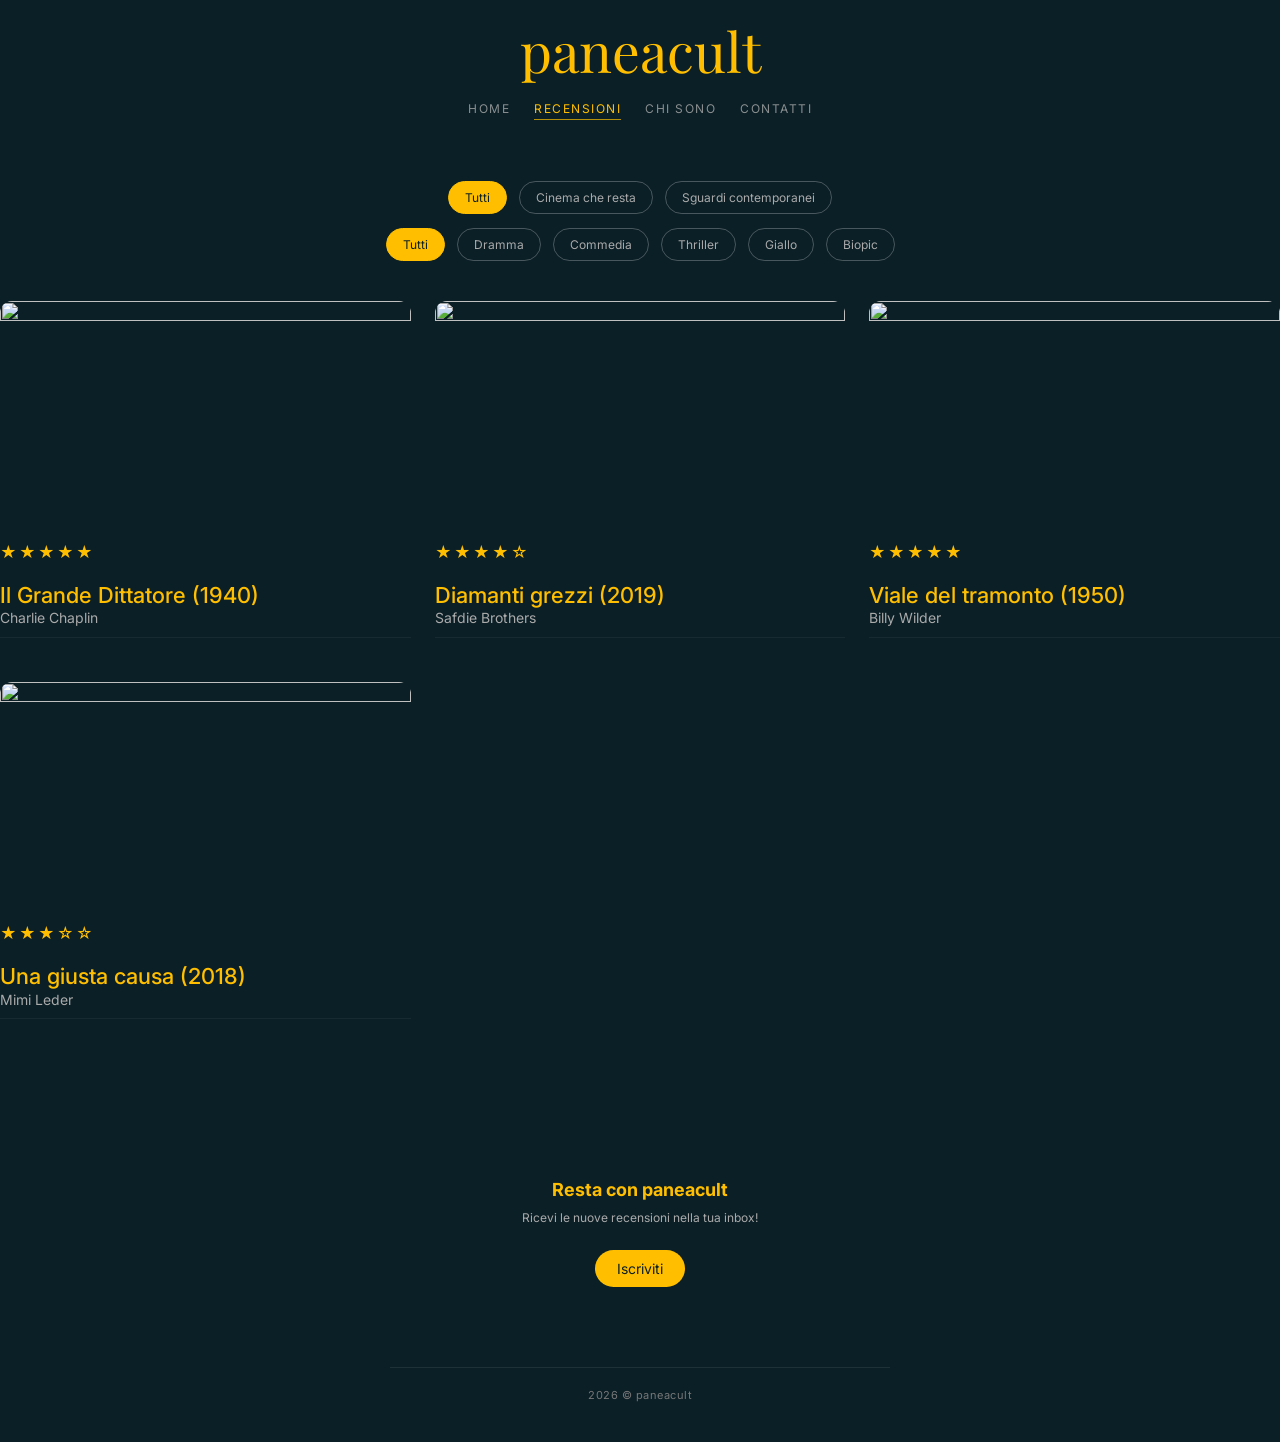
==== commit 9fa16797: "Fix capitalization in movie title" ====
--- a/archivio.html
+++ b/archivio.html
@@ -10,7 +10,13 @@
 
 <link rel="stylesheet" href="https://cdnjs.cloudflare.com/ajax/libs/font-awesome/6.5.0/css/all.min.css">
 <link href="https://fonts.googleapis.com/css2?family=Playfair+Display:wght@400;600&family=Inter:wght@300;400&display=swap" rel="stylesheet">
+<title>paneacult — Recensioni cinema</title>
 
+<meta name="description" content="Recensioni di cinema, sguardi personali e racconti sui film.">
+
+<meta name="robots" content="index, follow">
+
+<link rel="canonical" href="https://paneacat.github.io/">
 </head>
 
 <body class="home">
@@ -26,20 +32,24 @@
 </header>
 
 <!-- FILTRI -->
-<div class="filtri-grid">
+<div class="filtri">
 
-  <!-- riga 1 -->
-  <button class="filtro">Tutti</button>
-  <button class="filtro">Cinema che resta</button>
-  <button class="filtro">Sguardi contemporanei</button>
+  <!-- CATEGORIE -->
+  <div class="filtri-row top">
+    <button class="filtro attivo" data-filter="tutti">Tutti</button>
+    <button class="filtro" data-filter="cinema-che-resta">Cinema che resta</button>
+    <button class="filtro" data-filter="sguardi-contemporanei">Sguardi contemporanei</button>
+  </div>
 
-  <!-- riga 2 -->
-  <button class="filtro">Tutti</button>
-  <button class="filtro">Dramma</button>
-  <button class="filtro">Commedia</button>
-  <button class="filtro">Thriller</button>
-  <button class="filtro">Giallo</button>
-  <button class="filtro">Biopic</button>
+  <!-- GENERI -->
+  <div class="filtri-row bottom">
+    <button class="filtro attivo" data-filter="tutti">Tutti</button>
+    <button class="filtro" data-filter="dramma">Dramma</button>
+    <button class="filtro" data-filter="commedia">Commedia</button>
+    <button class="filtro" data-filter="thriller">Thriller</button>
+    <button class="filtro" data-filter="giallo">Giallo</button>
+    <button class="filtro" data-filter="biopic">Biopic</button>
+  </div>
 
 </div>
   
@@ -79,7 +89,7 @@
       <div class="review-rating">★★★★☆</div>
 
       <div class="card-info">
-        <h3>Uncut Gems (2019)</h3>
+        <h3>Diamanti grezzi (2019)</h3>
         <p>Safdie Brothers</p>
       </div>
 
@@ -96,7 +106,7 @@
       <div class="review-rating">★★★★★</div>
 
       <div class="card-info">
-        <h3>Sunset Boulevard (1950)</h3>
+        <h3>Viale del tramonto (1950)</h3>
         <p>Billy Wilder</p>
       </div>
 
@@ -111,7 +121,7 @@
       <div class="review-rating">★★★☆☆</div>
 
       <div class="card-info">
-        <h3>On the Basis of Sex (2018)</h3>
+        <h3>Una giusta causa (2018)</h3>
         <p>Mimi Leder</p>
       </div>
 
--- a/style.css
+++ b/style.css
@@ -51,6 +51,7 @@
 font-family: 'Inter', sans-serif;
 background: var(--bg);
 color: var(--text);
+padding-top: 13px;
 }
 
 /* ===== LINK ===== */
@@ -104,6 +105,25 @@
 .menu a.active {
 color: var(--gold);
 opacity: 1;
+}
+
+.subtitle {
+  font-size: 1.05rem;
+  line-height: 1.45;
+  color: var(--muted);
+  font-weight: 300;
+  max-width: 520px;
+  margin: 8px 0 16px;
+  letter-spacing: 0.2px;
+}
+
+.series {
+  font-size: 0.85rem;
+  letter-spacing: 2px;
+  text-transform: uppercase;
+  color: var(--gold);
+  opacity: 0.8;
+  margin-bottom: 18px;
 }
 
 .empty-state {
@@ -147,7 +167,7 @@
 height: 1px;
 width: 100%;
 background: var(--gold);
-bottom: -4px
+bottom: -4px;
 left: 0;
 opacity: 0.7;
 }
@@ -210,9 +230,8 @@
 .hero {
 position: relative;
 text-align: center;
-margin: 40px auto 30px;
+margin: 40px auto 60px;
 max-width: 600px;
-margin-bottom: 40px;
 z-index: 1;
 }
 
@@ -255,61 +274,43 @@
 .filtri {
   display: flex;
   flex-direction: column;
-  align-items: stretch;
-  width: 100%;
-  gap: 18px; /* 🔥 più respiro tra le due righe */
-  margin: 30px auto 30px;
-}
-
+  align-items: center;
+  gap: 14px;
+  margin: 30px auto;
+}
+
+/* righe */
 .filtri-row {
   display: flex;
+  justify-content: center;
+  gap: 12px;
   flex-wrap: wrap;
-  justify-content: center;
-  gap: 10px;
   width: 100%;
-}
-.filtri::after {
-  content: "";
-  display: block;
-  max-width: 400px;
-  width: 100%;
-  height: 1px;
-  background: rgba(255,255,255,0.1);
-  margin-top: 10px;
-}
-
-.filtri-row.generi {
-  max-width: 420px;
-  gap: 14px;
-  mask-image: linear-gradient(to right, transparent, black 10%, black 90%, transparent);
+  max-width: 900px; /* 🔥 fondamentale */
 }
 
 /* bottoni */
 .filtro {
+  padding: 8px 16px;
   font-size: 12px;
   border-radius: 999px;
   background: transparent;
   color: #aaa;
-  padding: 10px 18px;
   border: 1px solid rgba(255,255,255,0.25);
   transition: all 0.2s ease;
-  flex: 0 0 auto;
-}
-
-/* attivo */
+}
+
 .filtro.attivo {
   background: var(--gold);
   color: #0b1f26;
   border-color: var(--gold);
 }
 
-/* hover */
 .filtro:not(.attivo):hover {
   border-color: var(--gold);
   color: var(--gold);
   background: rgba(255,191,0,0.1);
 }
-
 /* ===== CARD ===== */
 .card {
   position: relative;
@@ -322,12 +323,8 @@
 
 .card img {
   width: 100%;
-  height: 180px;
   object-fit: cover;
-  display: block;
-  border-radius: 12px;
-}
-
+}
 .card::after {
   display: none;
   content: "";
@@ -407,10 +404,13 @@
 
 .archivio-grid {
   display: grid;
+  grid-template-columns: repeat(3, 1fr); /* 🔥 TRE IN FILA */
   gap: 24px;
-  max-width: 900px; /* 🔥 più stretto = più elegante */
-  margin: 20px auto 0; /* 🔥 centrato davvero */
-  grid-template-columns: repeat(2, 1fr);
+}
+
+.archivio-grid .card img {
+  aspect-ratio: 1 / 1; /* 🔥 quadrato */
+  border-radius: 10px;
 }
 
 .archivio-grid h3 {
@@ -428,13 +428,6 @@
 .archivio-grid .card {
   position: relative;
   display: block;
-}
-
-/* IMMAGINE QUADRATA */
-.archivio-grid .card img {
-  aspect-ratio: 1 / 1;
-  object-fit: cover;
-  border-radius: 10px;
 }
 
 /* TOGLI OVERLAY CINEMATICO */
@@ -623,6 +616,7 @@
 font-family: 'Playfair Display', serif;
 font-size: 28px;
 color: var(--gold);
+margin-top: 13px;
 }
 
 .review-container p {
@@ -678,19 +672,19 @@
   margin-bottom: 20px;
 }
 .home-grid {
-  gap: 40px;
-}
+  grid-template-columns: 1fr; /* 🔥 sempre 1 colonna */
+  gap: 30px;
+  max-width: 700px;
+  margin: 0 auto;
+}
+
+.home .card img {
+  aspect-ratio: 16 / 9; /* 🎬 cinematico */
+  border-radius: 12px;
+}
+
 .home-grid .card img {
 border-radius: 6px
-}
-
-.home .card img {
-width: 100%;
-aspect-ratio: 16 / 9;
-object-fit: cover;
-border-radius: 12px;
-display: block;
-transition: transform 0.3s ease;
 }
 
 .home .card-info h3 {
@@ -716,12 +710,19 @@
   margin-top: 6px;
   margin-bottom: 4px; /* 🔥 meno spazio sotto */
   display: block;
+  color: var(--gold);
 }
 
 .firma-review {
-  margin-top: 10px;
-  margin-bottom: 20px;
-  opacity: 0.7;
+  margin: 22px 0 28px;
+}
+
+.firma-review img {
+width: 240px; /* 👈 più grande */
+  max-width: 80%;
+  display: block;
+  opacity: 0.9;
+  filter: brightness(0) invert(1);
 }
 
 .back-archivio {
@@ -749,36 +750,26 @@
   align-items: center;
   gap: 60px;
 }
-.about-grid {
-  display: grid;
-  grid-template-columns: 220px 1fr;
-  gap: 60px;
-  max-width: 800px;
-  margin: 60px auto 0;
-  align-items: center;
-}
+
 .about img {
 width: 100%;
 max-width: 200px;
 display: block;
 margin: 30px auto;
-border-radius: 12px;
 }
   
 .about-hero img {
-width: 100%;
-display: block;
-filter: grayscale(100%); 
-max-width: 220px;
-aspect-ratio: 1 / 1;  
-object-fit: cover;
-border-radius: 50%;
-margin: 0 auto;
-box-shadow:
-0 0 25px rgba(255,191,0,0.18),
-0 0 60px rgba(255,191,0,0.08);
-transition: 0.3s ease;
-object-position: center top;
+  width: 200px;
+  height: 200px;
+  object-fit: cover;
+  object-position: center 25%;
+  border-radius: 50%;
+  transform: translateY(20px); /* 👈 QUI */
+  filter: grayscale(100%);
+  transition: 0.3s ease;
+  box-shadow:
+    0 0 25px rgba(255,191,0,0.2),
+    0 0 60px rgba(255,191,0,0.08);
 }
   
 .about-hero img:hover {
@@ -788,15 +779,24 @@
 0 0 80px rgba(255,191,0,0.1);
 }
   
+.about-grid {
+  display: grid;
+  grid-template-columns: 220px 1fr;
+  gap: 40px;
+  align-items: center;
+  max-width: 800px;
+  margin: 60px auto 0;
+}
+
+.about-hero {
+  display: flex;
+  justify-content: center;
+}
+
 .about-container {
-padding: 0 20px;
-line-height: 1.9;
-font-size: 16px;
-margin-top: 10px;
-margin-bottom: 0;
-margin: 20px auto 0;
-text-align: left;
-max-width: 440px;
+  display: flex;
+  flex-direction: column;
+  justify-content: flex-end;
 }
 
 .about-container p {
@@ -828,16 +828,6 @@
 margin-bottom: 4px;
 }
 
-.about-grid {
-display: grid;
-align-items: center;
-margin: 60px auto 0;
-grid-template-columns: 220px 1fr;
-gap: 60px;
-max-width: 800px;
-align-items: start;
-}
-
 .firma-manifesto {
 margin: 100px auto 0;
 max-width: 600px;
@@ -848,11 +838,12 @@
 .firma-img {
 display: block;
 filter: brightness(0) invert(1);
-width: 200px;
 transform: rotate(-1deg);
 margin: 6px auto 0;
 margin-top: 0 !important;
   opacity: 0.8;
+  width: 240px;   /* 👈 aumenta qui */
+  max-width: 80%;
 }
 
 .firma-manifesto p {
@@ -964,8 +955,13 @@
 .menu a {
 font-size: 10px;
 letter-spacing: 0.8px;
-white-space: nowrap;
-}
+}
+.home .section {
+  padding: 0 14px;
+}
+.site-header {
+    padding-top: 40px;
+}  
 .break-desktop {
   display: inline;
   }
@@ -982,29 +978,26 @@
 margin: 0 auto;
 }
 
- 
 .home-grid {
 grid-template-columns: repeat(2, 1fr);
-gap: 13px;
 }
   
 .archivio-grid {
-  grid-template-columns: repeat(2, 1fr);
-gap: 20px;
+grid-template-columns: repeat(2, 1fr);
 padding: 0 14px;
-}
-  
-.home .card {
-padding-bottom: 10px;
-border-bottom: 1px solid rgba(255,255,255,0.05);
+  display: grid;
+  gap: 24px;
 }
 
 .home .card img {
-width: 100%;
-height: 200px;
-object-fit: cover;
-border-radius: 14px;
-  margin-bottom: 10px;
+  width: 100%;
+  aspect-ratio: 16 / 9;  /* 🔥 cinematico vero */
+  object-fit: cover;
+  border-radius: 14px;
+}
+
+.home .card img {
+  aspect-ratio: 16 / 9; /* ✅ */
 }
 
 .home .card-info {
@@ -1014,6 +1007,7 @@
 .home .card-info h3 {
 font-size: 20px;
 line-height: 1.3;
+  color: var(--gold);
 }
 
 .home .card-info p {
@@ -1071,37 +1065,51 @@
 font-size: 13px;
 padding: 8px 18px; 
 }
+  
 .logo {
 font-size: 36px;  
 margin-bottom: 12px;
 }
+  
 .about-grid {
 grid-template-columns: 1fr;
 gap: 20px;
-}
-
-.about-hero img {
-max-width: 260px;
-margin: 0 auto;
+    display: flex;
+    flex-direction: column;
+    align-items: center; /* 🔥 questo la centra davvero */
+    text-align: center;
+}
+
+.about-hero {
+  justify-content: center;
 }
 
 .about-container {
-  max-width: 320px;
+  text-align: center;
+  max-width: 260px;   /* 👈 stringe il testo */
   margin: 20px auto 0;
-  text-align: left;
-}
-
+}
+  
+  .about-hero img {
+  width: 160px;
+  height: 160px;
+  border-radius: 50%;
+  object-fit: cover;
+    margin-bottom: 20px;
+
+  }
+  
 .about-container p {
-  font-size: 14px;
+  margin-bottom: 10px;
+  font-size: 13px;
   line-height: 1.6;
-  margin-bottom: 10px;
 }
 
 .about-container .intro {
-  font-size: 14px;
   color: var(--gold);
+  margin-bottom: 16px;
+  font-size: 15px;
   line-height: 1.4;
-  margin-bottom: 16px;
 }
   
 /* firma più vicina */
@@ -1109,16 +1117,19 @@
   width: 140px;
   margin-top: 12px;
 }
+  
 .contact-container {
 font-size: 15px; 
 max-width: 320px;
 margin: 60px auto 40px;
 text-align: center;
 }
+  
 .contact-intro {
 font-size: 18px;
 line-height: 1.4;
 }
+  
 .about-intro .line {
 display: inline-block;
 margin-top: 4px;
@@ -1139,28 +1150,74 @@
 .contact-extra {
 font-size: 15px;
 }
+  
 .social {
 display: flex;
 justify-content: center;
 gap: 16px;
 margin-top: 16px;
 }
-
+  
 .contact-extra {
 text-align: center;
 }
+  
 .contact-container::before {
 margin: 0 auto 10px;
 }
-}
-
+  
+/* ===== FILTRI SCROLL MOBILE ===== */
+.filtri {
+  gap: 16px;
+  margin: 25px 0 30px;
+}
+
+/* righe scrollabili */
+.filtri-row {
+  display: flex;
+  flex-wrap: nowrap; /* 🔥 niente a capo */
+  gap: 10px;
+  overflow-x: auto;
+  padding: 0 20px; /* margine visivo */
+  scroll-behavior: smooth;
+  -webkit-overflow-scrolling: touch;
+  justify-content: flex-start; /* 🔥 importante */
+}
+
+/* nasconde scrollbar (ma scroll funziona) */
+.filtri-row::-webkit-scrollbar {
+  display: none;
+}
+.filtri-row {
+  scrollbar-width: none;
+}
+
+/* bottoni non si restringono */
+.filtro {
+  flex: 0 0 auto; /* 🔥 fondamentale */
+  font-size: 11px;
+  padding: 7px 14px;
+}
+.subtitle {
+text-align: left;
+margin-left: 0;
+white-space: normal;   /* 🔥 cambia questo */
+overflow: visible;     /* 🔥 */
+text-overflow: unset;  /* 🔥 */
+}
+  
 /* ===== TABLET ===== */
 @media (min-width: 600px) and (max-width: 899px) {
 
-.archivio-grid {
-grid-template-columns: repeat(2, 1fr);
-}
-
+  .subtitle {
+    text-align: left;
+    max-width: 420px;
+    font-size: 1rem;
+  }
+  
+  .archivio-grid {
+    grid-template-columns: repeat(2, 1fr);
+  }
 }
 
 /* ===== DESKTOP ===== */
@@ -1173,28 +1230,98 @@
 font-size: 13.5px;   
 letter-spacing: 1.8px;
 }
+.archivio-grid {
+  grid-template-columns: repeat(3, 1fr);
+    max-width: 1250px; /* 🔥 più grande */
+    margin: 0 auto;
+    gap: 30px;
+}
+.archivio-grid .card img {
+  aspect-ratio: 1 / 1;
+}
+  .archivio-grid .card-info h3 {
+  font-size: 16px;
+}
+
+.archivio-grid .card-info p {
+  font-size: 13px;
+}
+
+  .about-grid {
+  display: grid;
+  grid-template-columns: 220px 1fr;
+  gap: 40px;
+  align-items: center;
+}
+
 .about-container {
-max-width: 520px;
-}
-
-.archivio-grid {
-grid-template-columns: repeat(3, 1fr);
-  max-width: 1100px;
-}
-
+  margin: 0;
+  margin-top: 40px;
+  display: flex;
+  flex-direction: column;
+  justify-content: flex-end;
+  height: 100%;
+  max-width: 500px;
+  text-align: left; /* 👈 TESTO ALLINEATO A SINISTRA */
+}
+  .about-hero {
+  display: flex;
+  justify-content: flex-start; /* 👈 SINISTRA */
+  }
+  
+.about-hero img {
+  width: 200px;
+  height: 200px;
+  object-fit: cover;
+  object-position: center 25%; /* 🔥 faccia centrata */
+  border-radius: 50%;
+  margin: 0; /* 🔥 allineata al testo */
+  filter: grayscale(100%);
+  transition: 0.3s ease;
+  box-shadow:
+    0 0 25px rgba(255,191,0,0.2),
+    0 0 60px rgba(255,191,0,0.08);
+}
+
+.about-hero img:hover {
+  filter: grayscale(0%);
+}
+  
+.about-hero,
+.about-container {
+  height: 100%;
+}
+  
+  .about-container p {
+  margin-bottom: 12px;
+  }
+
+  .subtitle {
+    max-width: 520px;
+    font-size: 1.1rem;
+  }
 /* HOME → cinematica */
+  
 .home-grid {
-grid-template-columns: 1fr;
-max-width: 900px;
-margin: 0 auto;
-}
-
-.home .card img {
-aspect-ratio: 16 / 9;
-}
+    grid-template-columns: 1fr;
+    max-width: 1200px; /* 🔥 più presenza */
+    margin: 0 auto;
+    gap: 60px;
+}
+.home .card {
+  margin-bottom: 10px;
+}
+  .home .card img {
+    width: 100%;
+    object-fit: cover;
+    border-radius: 14px;
+     aspect-ratio: 24/9;
+    object-fit: cover;
+  }
 
 .card-info h3 {
 font-size: 26px;
+color: var(--gold);
 }
 
 .card-info p {
@@ -1209,24 +1336,33 @@
 flex-direction: column;
 align-items: center;
 }
+  
 .newsletter {
   margin-top: 120px;
   }
+  
 .filtri {
     max-width: none; /* 🔥 IMPORTANTISSIMO */
   align-items: center;
   }
-.filtri-row {
+  
+ .filtri-grid {
+    grid-template-columns: repeat(6, auto); /* 🔥 qui si allinea */
+  }
+
+  .filtri-row {
+  display: flex;
   justify-content: center;
-  flex-wrap: nowrap; /* 🔥 niente a capo */
   gap: 12px;
-}
-
-.filtri-row.generi {
-    display: grid;
-    grid-template-columns: repeat(6, auto); /* 🔥 numero colonne */
-    justify-content: center;
-    gap: 12px;
+  flex-wrap: wrap; /* 🔥 TORNA NORMALE */
+}
+
+.filtri-row.top {
+  margin-bottom: 6px;
+}
+
+.filtri-row.bottom {
+  max-width: 800px; /* 🔥 controlla la larghezza */
 }
   .filtri-row.generi::-webkit-scrollbar {
     display: none;                  /* Chrome */
@@ -1234,7 +1370,13 @@
   
   .filtri-row.generi .filtro {
     flex: 0 0 auto;
-    white-space: nowrap;
-  }
-
-}
+}
+}
+/* ===== FIX HOME DEFINITIVO ===== */
+
+.home .home-grid {
+  grid-template-columns: 1fr !important;
+}
+
+
+
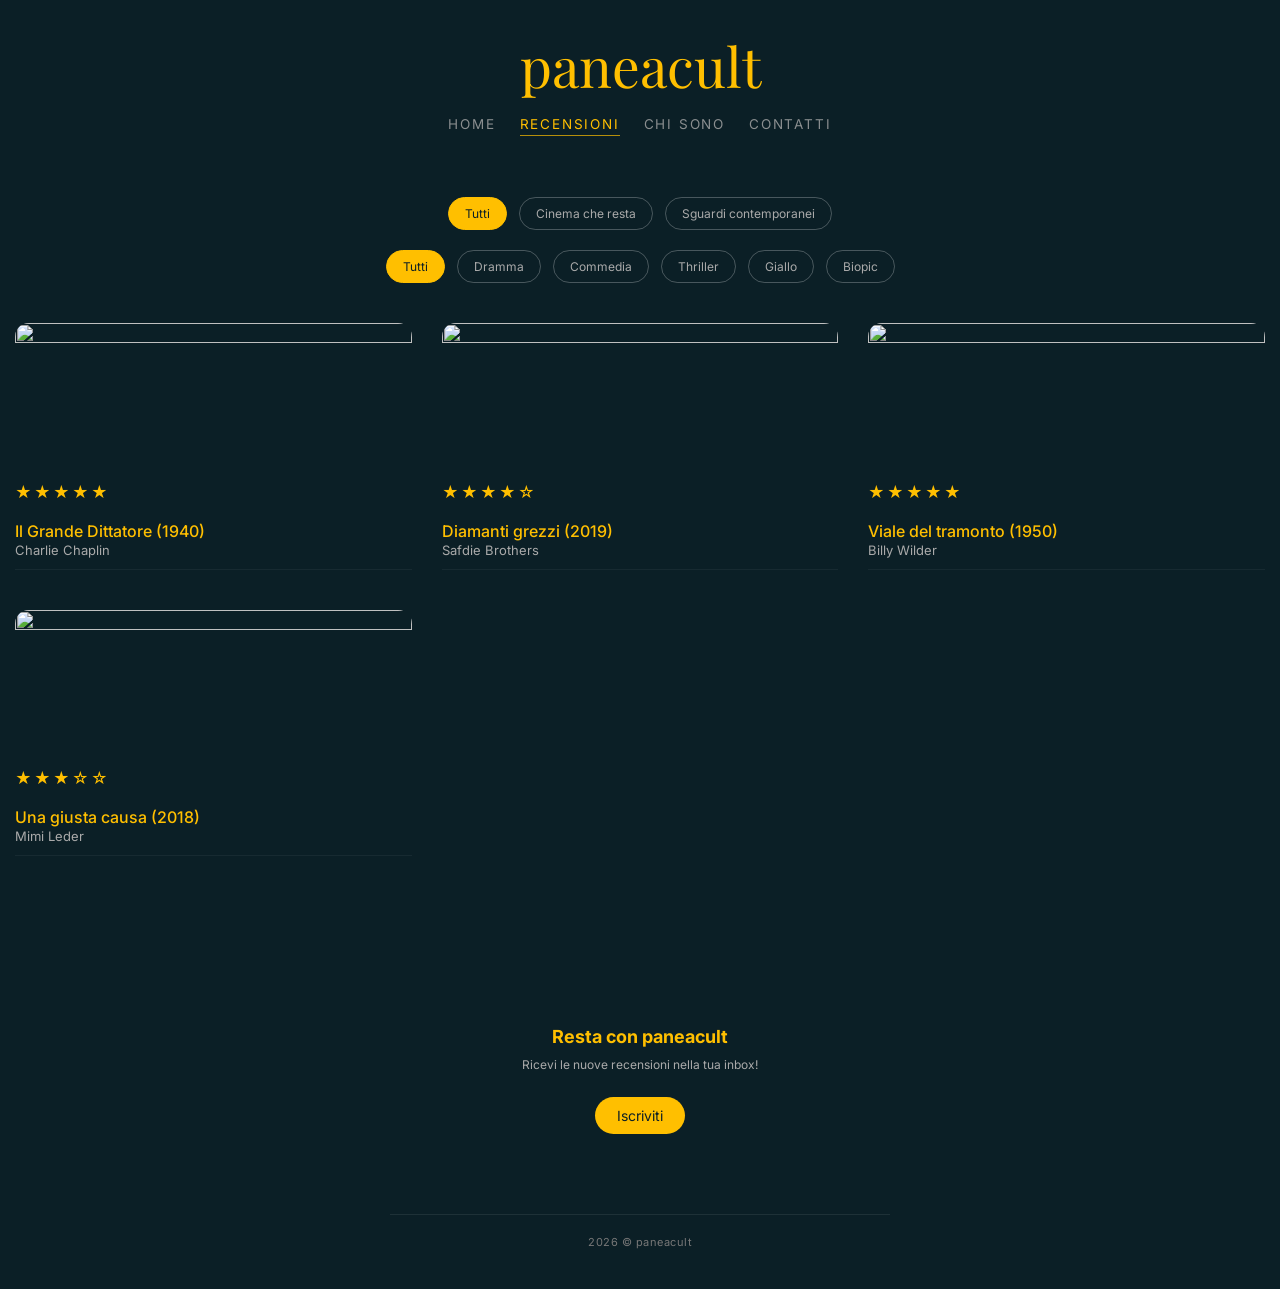
==== commit eb53e9a5: "Update Open Graph meta tags in archivio.html" ====
--- a/archivio.html
+++ b/archivio.html
@@ -17,6 +17,16 @@
 <meta name="robots" content="index, follow">
 
 <link rel="canonical" href="https://paneacat.github.io/">
+
+<!-- Open Graph -->
+<meta property="og:title" content="paneacult – Recensioni di cinema">
+<meta property="og:description" content="Recensioni cinematografiche tra estetica, emozioni e attualità.">
+<meta property="og:image" content="https://paneacat.github.io/paneacult.github.io/index.html/logo.jpg">
+<meta property="og:url" content="https://paneacat.github.io/paneacult.github.io/index.html">
+<meta property="og:type" content="website">
+
+<!-- Twitter (usato anche da alcune app) -->
+<meta name="twitter:card" content="summary_large_image">
 </head>
 
 <body class="home">
--- a/style.css
+++ b/style.css
@@ -108,13 +108,14 @@
 }
 
 .subtitle {
-  font-size: 1.05rem;
-  line-height: 1.45;
-  color: var(--muted);
   font-weight: 300;
   max-width: 520px;
   margin: 8px 0 16px;
   letter-spacing: 0.2px;
+  font-size: 16px;
+  line-height: 1.4;
+  color: #9aa3a8;
+  margin-top: 8px;
 }
 
 .series {
@@ -171,6 +172,7 @@
 left: 0;
 opacity: 0.7;
 }
+
 .menu a:hover {
 color: var(--gold);
 }
@@ -203,10 +205,12 @@
 gap: 16px;
 margin: 15px 0;
 }
+
 .social a:hover {
 color: var(--gold);
 transform: translateY(-2px);
 }
+
 .section {
   margin-top: 40px;
   margin-bottom: 40px;
@@ -592,24 +596,37 @@
 }
 
 .review-hero {
-  position: relative;
-  height: 300px;
-  max-width: 900px;
-  margin: 0 auto;   /* 🔥 QUESTO CENTRA */
   border-radius: 16px;
   overflow: hidden;
-}
+  position: relative;
+}
+
 .review-hero img {
   width: 100%;
-  height: 100%;
+  height: 320px;
   object-fit: cover;
-  object-position: center;
+  display: block;
+}
+
+.review-hero::after {
+  content: "";
+  position: absolute;
+  bottom: 0;
+  left: 0;
+  width: 100%;
+  height: 60%;
+  background: linear-gradient(
+    to bottom,
+    rgba(11, 31, 38, 0) 0%,
+    rgba(11, 31, 38, 0.9) 100%
+  );
 }
 
 .review-container {
   max-width: 900px; /* uguale alla barra */
   margin: 0 auto;
   padding: 0 24px;
+  margin-top: 20px;
 }
 
 .review-container h1 {
@@ -943,269 +960,314 @@
   background: rgba(255,191,0,0.25);
 }
 
+.review-hero::after {
+  content: none !important;
+}
+
 /* ===== MOBILE ===== */
 @media (max-width: 599px) {
 
-/* HOME → cinematica */
-.menu {
-flex-wrap: wrap;
-gap: 10px;
-}
-
-.menu a {
-font-size: 10px;
-letter-spacing: 0.8px;
-}
-.home .section {
-  padding: 0 14px;
-}
-.site-header {
-    padding-top: 40px;
-}  
-.break-desktop {
-  display: inline;
-  }
-  
-.hero {
-margin: 20px auto 30px;
-padding: 0 24px;
-}
-  
-.hero h1 {
-font-size: 16px;
-line-height: 1.6;
-max-width: 95%;
-margin: 0 auto;
-}
-
-.home-grid {
-grid-template-columns: repeat(2, 1fr);
-}
-  
-.archivio-grid {
-grid-template-columns: repeat(2, 1fr);
-padding: 0 14px;
-  display: grid;
-  gap: 24px;
-}
-
-.home .card img {
-  width: 100%;
-  aspect-ratio: 16 / 9;  /* 🔥 cinematico vero */
-  object-fit: cover;
-  border-radius: 14px;
-}
-
-.home .card img {
-  aspect-ratio: 16 / 9; /* ✅ */
-}
-
-.home .card-info {
-margin-top: 10px;
-}
-
-.home .card-info h3 {
-font-size: 20px;
-line-height: 1.3;
-  color: var(--gold);
-}
-
-.home .card-info p {
-font-size: 13px;
-opacity: 0.8;
-}
-  
-.card-info {
-margin-top: 12px;
-}
-
-.archivio-grid .card-info h3 {
-font-size: 14px;
-line-height: 1.3;
-}
-
-.archivio-grid .card-info p {
-font-size: 11px;
-}
-
-.rating {
-letter-spacing: 1.5px;
-margin-top: 6px;
-font-size: 15px;
-margin-bottom: 4px;
-}
-
-.archivio-grid .rating {
-font-size: 11px;
-letter-spacing: 1px;
-}
-
-.archivio-grid .card img {
-aspect-ratio: 1 / 1;
-object-fit: cover;
-border-radius: 10px;
-}
-
-.newsletter {
-margin-bottom: 70px;
-margin-top: 80px;
-margin: 120px auto 60px !important;
-padding: 0 20px;
-text-align: center;
-}
-.newsletter h2 {
-font-size: 20px; 
-}
-
-.newsletter p {
-font-size: 13px;
-}
-
-.newsletter-btn {
-font-size: 13px;
-padding: 8px 18px; 
-}
-  
-.logo {
-font-size: 36px;  
-margin-bottom: 12px;
-}
-  
-.about-grid {
-grid-template-columns: 1fr;
-gap: 20px;
+  /* ===== HOME ===== */
+
+  .menu {
+    flex-wrap: wrap;
+    gap: 10px;
+  }
+
+  .menu a {
+    font-size: 10px;
+    letter-spacing: 0.8px;
+  }
+
+  .home .section {
+    padding: 0 14px;
+  }
+
+  .site-header {
+    padding-top: 15px;
+  }
+
+  .break-desktop {
+    display: inline;
+  }
+
+  .hero {
+    margin: 20px auto 30px;
+    padding: 0 24px;
+  }
+
+  .hero h1 {
+    font-size: 16px;
+    line-height: 1.6;
+    max-width: 95%;
+    margin: 0 auto;
+  }
+
+  .home-grid {
+    grid-template-columns: repeat(2, 1fr);
+  }
+
+  .archivio-grid {
+    grid-template-columns: repeat(2, 1fr);
+    padding: 0 14px;
+    display: grid;
+    gap: 24px;
+  }
+
+  .home .card img {
+    width: 100%;
+    aspect-ratio: 16 / 9;
+    object-fit: cover;
+    border-radius: 14px;
+  }
+
+  .home .card-info {
+    margin-top: 10px;
+  }
+
+  .home .card-info h3 {
+    font-size: 20px;
+    line-height: 1.3;
+    color: var(--gold);
+  }
+
+  .home .card-info p {
+    font-size: 13px;
+    opacity: 0.8;
+  }
+
+  .card-info {
+    margin-top: 12px;
+  }
+
+  .archivio-grid .card-info h3 {
+    font-size: 14px;
+    line-height: 1.3;
+  }
+
+  .archivio-grid .card-info p {
+    font-size: 11px;
+  }
+
+  .rating {
+    letter-spacing: 1.5px;
+    margin-top: 6px;
+    font-size: 15px;
+    margin-bottom: 4px;
+  }
+
+  .archivio-grid .rating {
+    font-size: 11px;
+    letter-spacing: 1px;
+  }
+
+  .archivio-grid .card img {
+    aspect-ratio: 1 / 1;
+    object-fit: cover;
+    border-radius: 10px;
+  }
+
+  /* ===== NEWSLETTER ===== */
+
+  .newsletter {
+    margin-bottom: 70px;
+    margin-top: 80px;
+    margin: 120px auto 60px !important;
+    padding: 0 20px;
+    text-align: center;
+  }
+
+  .newsletter h2 {
+    font-size: 20px;
+  }
+
+  .newsletter p {
+    font-size: 13px;
+  }
+
+  .newsletter-btn {
+    font-size: 13px;
+    padding: 8px 18px;
+  }
+
+  /* ===== LOGO ===== */
+
+  .logo {
+    font-size: 36px;
+    margin-bottom: 12px;
+  }
+
+  /* ===== ABOUT ===== */
+
+  .about-grid {
+    grid-template-columns: 1fr;
+    gap: 20px;
     display: flex;
     flex-direction: column;
-    align-items: center; /* 🔥 questo la centra davvero */
+    align-items: center;
     text-align: center;
-}
-
-.about-hero {
-  justify-content: center;
-}
-
-.about-container {
-  text-align: center;
-  max-width: 260px;   /* 👈 stringe il testo */
-  margin: 20px auto 0;
-}
-  
+  }
+
+  .about-hero {
+    justify-content: center;
+  }
+
+  .about-container {
+    text-align: center;
+    max-width: 260px;
+    margin: 20px auto 0;
+  }
+
   .about-hero img {
-  width: 160px;
-  height: 160px;
-  border-radius: 50%;
+    width: 160px;
+    height: 160px;
+    border-radius: 50%;
+    object-fit: cover;
+    margin-bottom: 20px;
+  }
+
+  .about-container p {
+    margin-bottom: 10px;
+    font-size: 13px;
+    line-height: 1.6;
+  }
+
+  .about-container .intro {
+    color: var(--gold);
+    margin-bottom: 16px;
+    font-size: 15px;
+    line-height: 1.4;
+  }
+
+  .firma-img {
+    width: 140px;
+    margin-top: 12px;
+  }
+
+  /* ===== CONTACT ===== */
+
+  .contact-container {
+    font-size: 15px; 
+    max-width: 320px;
+    margin: 60px auto 40px;
+    text-align: center;
+  }
+
+  .contact-intro {
+    font-size: 18px;
+    line-height: 1.4;
+  }
+
+  .about-intro .line {
+    display: inline-block;
+    margin-top: 4px;
+  }
+
+  .about-intro p {
+    color: var(--gold);  
+  }
+
+  .contact-sub {
+    font-size: 16px;
+  }
+
+  .contact-email {
+    font-size: 14px;
+  }
+
+  .contact-extra {
+    font-size: 15px;
+    text-align: center;
+  }
+
+  .social {
+    display: flex;
+    justify-content: center;
+    gap: 16px;
+    margin-top: 16px;
+  }
+
+  .contact-container::before {
+    margin: 0 auto 10px;
+  }
+
+  /* ===== FILTRI ===== */
+
+  .filtri {
+    gap: 16px;
+    margin: 25px 0 30px;
+  }
+
+  .filtri-row {
+    display: flex;
+    flex-wrap: nowrap;
+    gap: 10px;
+    overflow-x: auto;
+    padding: 0 20px;
+    scroll-behavior: smooth;
+    -webkit-overflow-scrolling: touch;
+    justify-content: flex-start;
+  }
+
+  .filtri-row::-webkit-scrollbar {
+    display: none;
+  }
+
+  .filtri-row {
+    scrollbar-width: none;
+  }
+
+  .filtro {
+    flex: 0 0 auto;
+    font-size: 11px;
+    padding: 7px 14px;
+  }
+
+
+  .subtitle {
+    text-align: left;
+    margin-left: 0;
+    white-space: normal;
+    overflow: visible;
+    text-overflow: unset;
+
+    /* 🔥 miglioramento */
+    font-size: 15px;
+    line-height: 1.4;
+    margin-top: 6px;
+    color: #9aa3a8;
+  }
+
+  /* ===== REVIEW ===== */
+
+.review-hero {
+  position: relative;
+  border-radius: 16px;
+  overflow: hidden;
+}
+
+.review-hero img {
+  width: 100%;
+  aspect-ratio: 16 / 9;
+  object-position: center 30%;
   object-fit: cover;
-    margin-bottom: 20px;
-
-  }
-  
-.about-container p {
-  margin-bottom: 10px;
-  font-size: 13px;
-  line-height: 1.6;
-}
-
-.about-container .intro {
-  color: var(--gold);
-  margin-bottom: 16px;
-  font-size: 15px;
-  line-height: 1.4;
-}
-  
-/* firma più vicina */
-.firma-img {
-  width: 140px;
-  margin-top: 12px;
-}
-  
-.contact-container {
-font-size: 15px; 
-max-width: 320px;
-margin: 60px auto 40px;
-text-align: center;
-}
-  
-.contact-intro {
-font-size: 18px;
-line-height: 1.4;
-}
-  
-.about-intro .line {
-display: inline-block;
-margin-top: 4px;
-}
-
-.about-intro p {
-color: var(--gold);  
-}
-
-.contact-sub {
-font-size: 16px;
-}
-
-.contact-email {
-font-size: 14px;
-}
-
-.contact-extra {
-font-size: 15px;
-}
-  
-.social {
-display: flex;
-justify-content: center;
-gap: 16px;
-margin-top: 16px;
-}
-  
-.contact-extra {
-text-align: center;
-}
-  
-.contact-container::before {
-margin: 0 auto 10px;
-}
-  
-/* ===== FILTRI SCROLL MOBILE ===== */
-.filtri {
-  gap: 16px;
-  margin: 25px 0 30px;
-}
-
-/* righe scrollabili */
-.filtri-row {
-  display: flex;
-  flex-wrap: nowrap; /* 🔥 niente a capo */
-  gap: 10px;
-  overflow-x: auto;
-  padding: 0 20px; /* margine visivo */
-  scroll-behavior: smooth;
-  -webkit-overflow-scrolling: touch;
-  justify-content: flex-start; /* 🔥 importante */
-}
-
-/* nasconde scrollbar (ma scroll funziona) */
-.filtri-row::-webkit-scrollbar {
+  display: block;
+
+  border-radius: 16px; /* 🔥 forza coerenza */
+}
+
+/* 🚫 ELIMINA COMPLETAMENTE overlay */
+.review-hero::after {
+  content: none !important;
   display: none;
-}
-.filtri-row {
-  scrollbar-width: none;
-}
-
-/* bottoni non si restringono */
-.filtro {
-  flex: 0 0 auto; /* 🔥 fondamentale */
-  font-size: 11px;
-  padding: 7px 14px;
-}
-.subtitle {
-text-align: left;
-margin-left: 0;
-white-space: normal;   /* 🔥 cambia questo */
-overflow: visible;     /* 🔥 */
-text-overflow: unset;  /* 🔥 */
-}
-  
+  }
+
+  .review-container {
+    margin-top: 20px;
+    padding: 0 16px;
+  }
+}
+
 /* ===== TABLET ===== */
 @media (min-width: 600px) and (max-width: 899px) {
 
@@ -1331,10 +1393,12 @@
 .rating {
 font-size: 15px;
 }
+  
 .site-header {
 display: flex;
 flex-direction: column;
 align-items: center;
+padding-top: 15px;
 }
   
 .newsletter {
